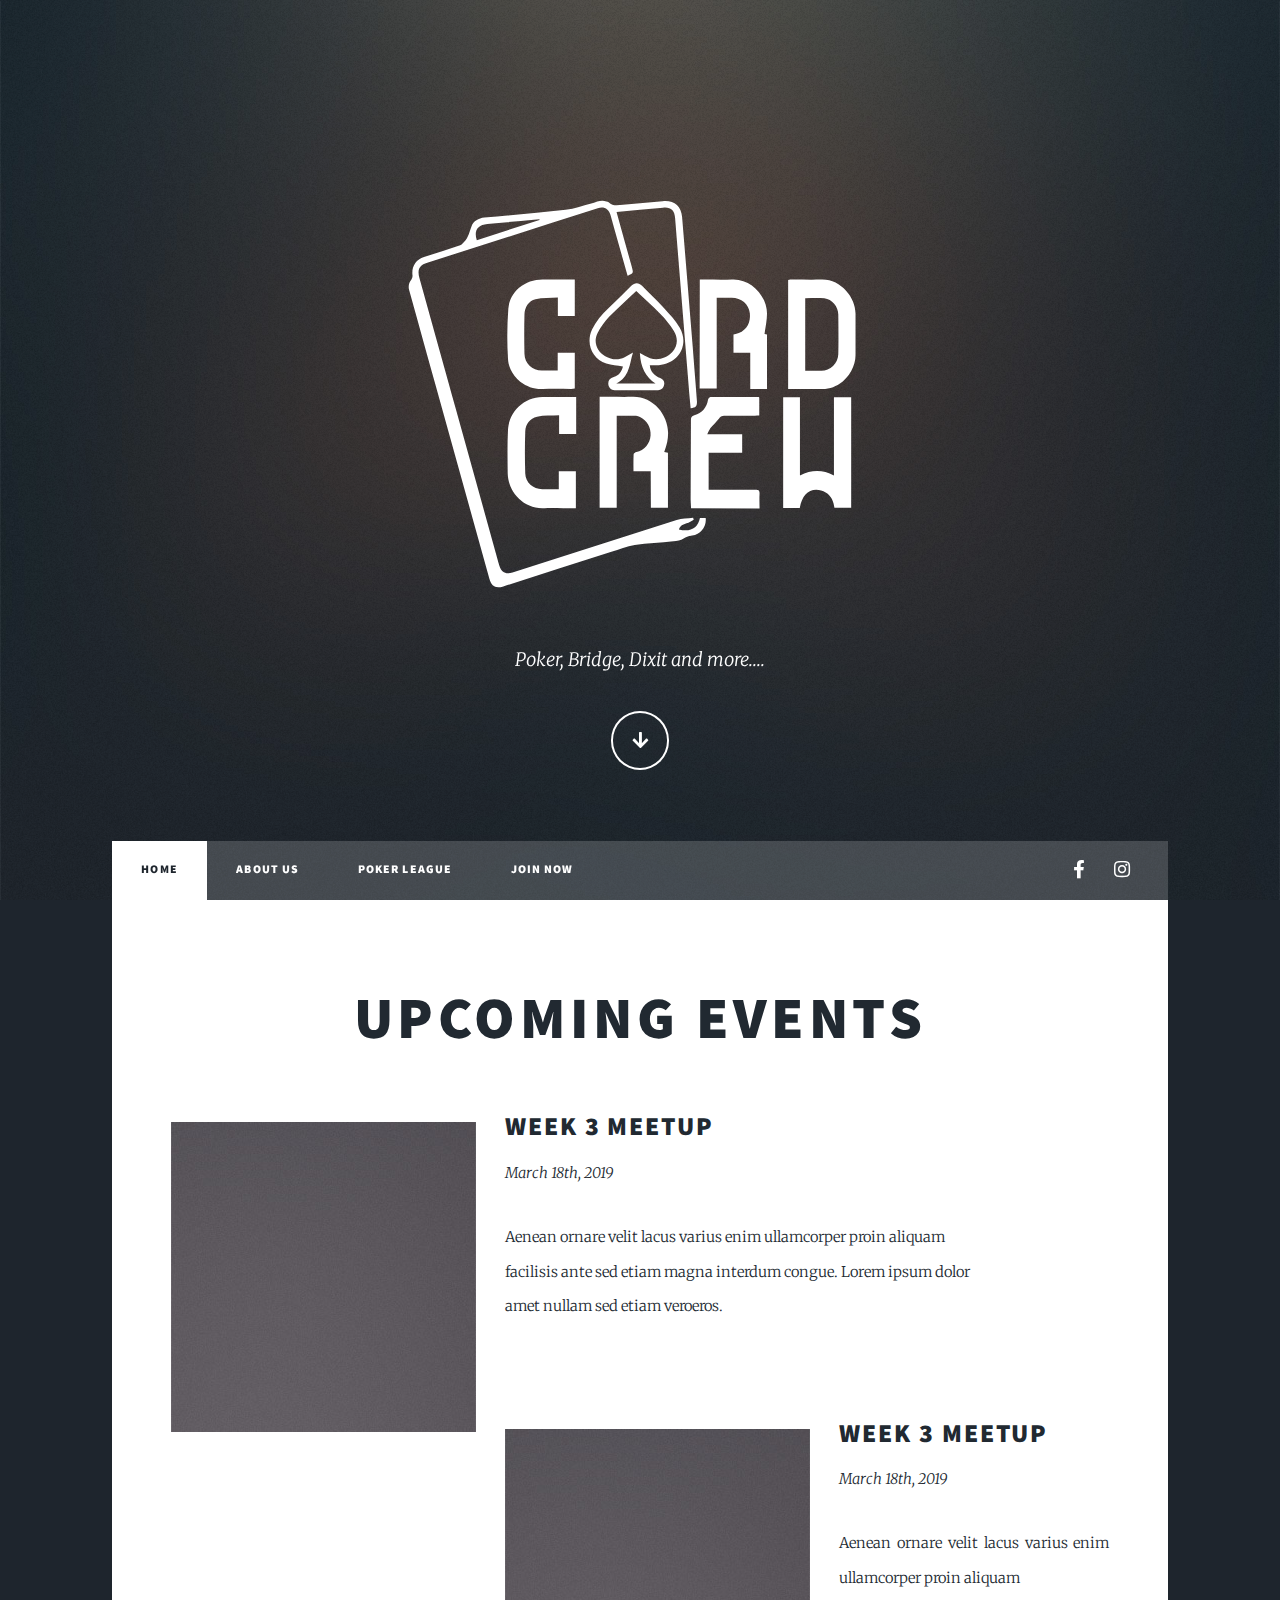
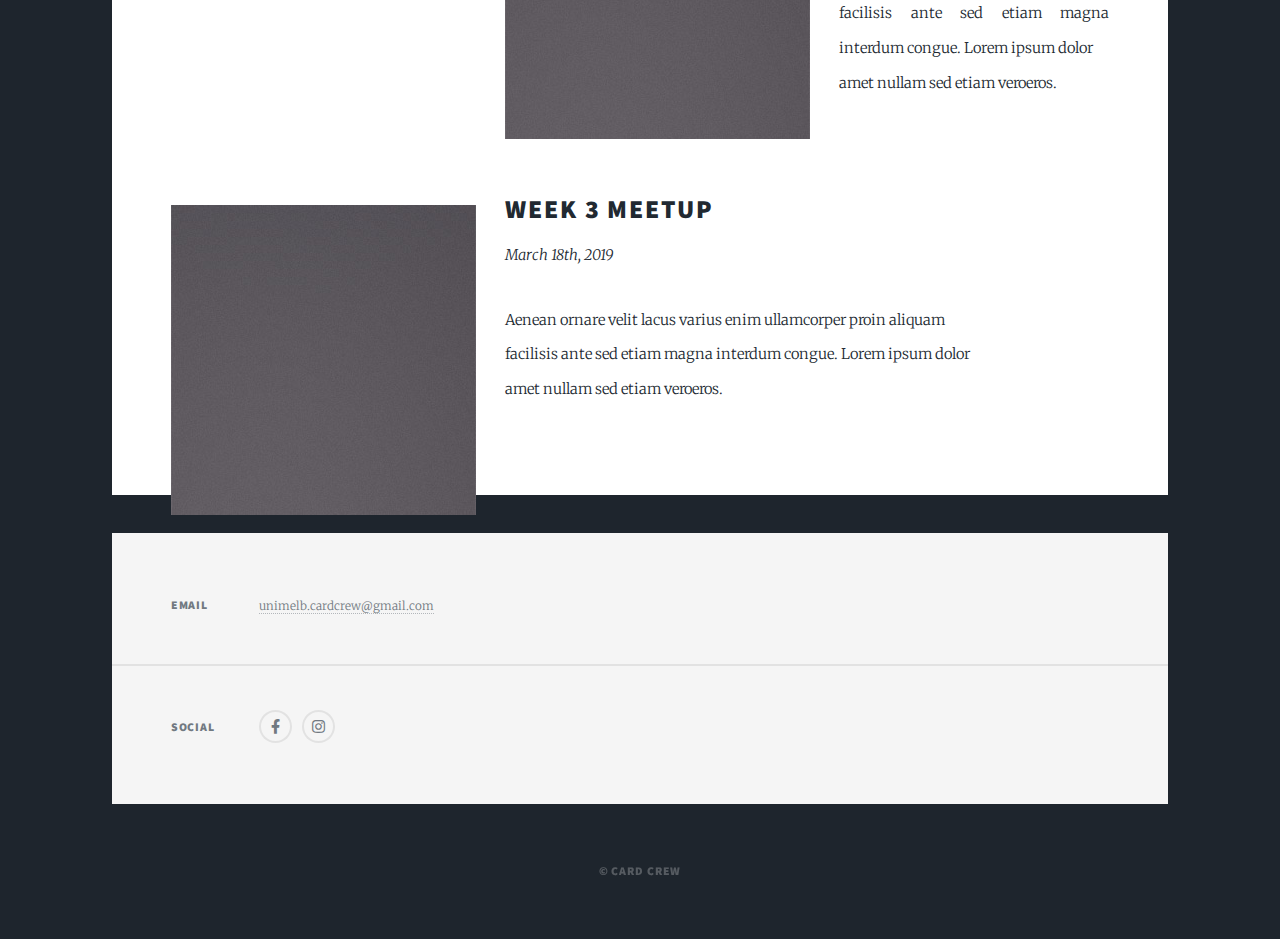
==== index.html @ 0fa11477 "Add files via upload" ====
<!DOCTYPE HTML>
<!--
	Massively by HTML5 UP
	html5up.net | @ajlkn
	Free for personal and commercial use under the CCA 3.0 license (html5up.net/license)
-->
<html>
	<head>
		<title>- Home | Card Crew</title>
		<meta charset="utf-8" />
		<meta name="viewport" content="width=device-width, initial-scale=1, user-scalable=no" />
		<link rel="stylesheet" href="assets/css/main.css" />
		<noscript><link rel="stylesheet" href="assets/css/noscript.css" /></noscript>
	</head>
	<body class="is-preload">

		<!-- Wrapper -->
			<div id="wrapper" class="fade-in">

				<!-- Intro -->
					<div id="intro">
                        <img src="images/logo2.svg" alt="" height="500" width="500" / >
						<!--<h1>Card Crew</h1>-->
						<p>Poker, Bridge, Dixit and more....</p>
						<ul class="actions">
							<li><a href="#header" class="button icon solid solo fa-arrow-down scrolly">Continue</a></li>
						</ul>
					</div>

				<!-- Header -->
					<header id="header">
						<a href="index.html" class="logo">Card Crew</a>
					</header>

				<!-- Nav -->
					<nav id="nav">
						<ul class="links">
							<li class="active"><a href="index.html">Home</a></li>
							<li><a href="generic.html">About Us</a></li>
							<li><a href="elements.html">Poker League</a></li>
							<li><a href="join.html">Join Now</a></li>                            
						</ul>
						<ul class="icons">
							<li><a href="https://www.facebook.com/cardcrew/" class="icon brands fa-facebook-f"><span class="label">Facebook</span></a></li>
							<li><a href="https://www.instagram.com/unimelb.cardcrew" class="icon brands fa-instagram"><span class="label">Instagram</span></a></li>
						</ul>
					</nav>

				<!-- Main -->
					<div id="main">
                        <section class="post">
                            <header class="major">
                                <h2>Upcoming Events</a></h2>
                            </header>
                            <p><span class="image left"><img src="images/pic08.jpg" alt="" /></span>
							<header>
								<h2>Week 3 Meetup</h2>
								<p>March 18th, 2019 </p>
							</header>
                            <p>
                            Aenean ornare velit lacus varius enim ullamcorper proin aliquam<br />
                            facilisis ante sed etiam magna interdum congue. Lorem ipsum dolor<br />
                            amet nullam sed etiam veroeros.
                            </p>
                            <br />
                            </p>
                            <p><span class="image left"><img src="images/pic08.jpg" alt="" /></span>
							<header>
								<h2>Week 3 Meetup</h2>
								<p>March 18th, 2019 </p>
							</header>
                            <p>
                            Aenean ornare velit lacus varius enim ullamcorper proin aliquam<br />
                            facilisis ante sed etiam magna interdum congue. Lorem ipsum dolor<br />
                            amet nullam sed etiam veroeros.
                            </p>
                            <br/>
                            </p>

                            <p><span class="image left"><img src="images/pic08.jpg" alt="" /></span>
							<header>
								<h2>Week 3 Meetup</h2>
								<p>March 18th, 2019 </p>
							</header>
                            <p>
                            Aenean ornare velit lacus varius enim ullamcorper proin aliquam<br />
                            facilisis ante sed etiam magna interdum congue. Lorem ipsum dolor<br />
                            amet nullam sed etiam veroeros.
                            </p>
                            </p>
                        </section>
                    </div>
				<!-- Footer -->
					<footer id="footer">
						<section class="split contact">
							<section>
								<h3>Email</h3>
								<p><a href="#">unimelb.cardcrew@gmail.com</a></p>
							</section>
							<section>
								<h3>Social</h3>
								<ul class="icons alt">
									<li><a href="https://www.facebook.com/cardcrew/" class="icon brands alt fa-facebook-f"><span class="label">Facebook</span></a></li>
									<li><a href="https://www.instagram.com/unimelb.cardcrew" class="icon brands alt fa-instagram"><span class="label">Instagram</span></a></li>
								</ul>
							</section>
						</section>
					</footer>

				<!-- Copyright -->
					<div id="copyright">
						<ul><li>&copy; Card Crew</li></ul>
					</div>

			</div>

		<!-- Scripts -->
			<script src="assets/js/jquery.min.js"></script>
			<script src="assets/js/jquery.scrollex.min.js"></script>
			<script src="assets/js/jquery.scrolly.min.js"></script>
			<script src="assets/js/browser.min.js"></script>
			<script src="assets/js/breakpoints.min.js"></script>
			<script src="assets/js/util.js"></script>
			<script src="assets/js/main.js"></script>

	</body>
</html>
---- assets/css/main.css ----
@import url(fontawesome-all.min.css);
@import url("https://fonts.googleapis.com/css?family=Merriweather:300,700,300italic,700italic|Source+Sans+Pro:900");

/*
	Massively by HTML5 UP
	html5up.net | @ajlkn
	Free for personal and commercial use under the CCA 3.0 license (html5up.net/license)
*/

html, body, div, span, applet, object,
iframe, h1, h2, h3, h4, h5, h6, p, blockquote,
pre, a, abbr, acronym, address, big, cite,
code, del, dfn, em, img, ins, kbd, q, s, samp,
small, strike, strong, sub, sup, tt, var, b,
u, i, center, dl, dt, dd, ol, ul, li, fieldset,
form, label, legend, table, caption, tbody,
tfoot, thead, tr, th, td, article, aside,
canvas, details, embed, figure, figcaption,
footer, header, hgroup, menu, nav, output, ruby,
section, summary, time, mark, audio, video {
	margin: 0;
	padding: 0;
	border: 0;
	font-size: 100%;
	font: inherit;
	vertical-align: baseline;}

article, aside, details, figcaption, figure,
footer, header, hgroup, menu, nav, section {
	display: block;}

body {
	line-height: 1;
}

ol, ul {
	list-style: none;
}

blockquote, q {
	quotes: none;
}

	blockquote:before, blockquote:after, q:before, q:after {
		content: '';
		content: none;
	}

table {
	border-collapse: collapse;
	border-spacing: 0;
}

body {
	-webkit-text-size-adjust: none;
}

mark {
	background-color: transparent;
	color: inherit;
}

input::-moz-focus-inner {
	border: 0;
	padding: 0;
}

input, select, textarea {
	-moz-appearance: none;
	-webkit-appearance: none;
	-ms-appearance: none;
	appearance: none;
}

/* Basic */

	@-ms-viewport {
		width: device-width;
	}

	body {
		-ms-overflow-style: scrollbar;
	}

	@media screen and (max-width: 480px) {

		html, body {
			min-width: 320px;
		}

	}

	html {
		box-sizing: border-box;
	}

	*, *:before, *:after {
		box-sizing: inherit;
	}

	body {
		background-color: #1e252d;
	}

		body.is-preload *, body.is-preload *:before, body.is-preload *:after {
			-moz-animation: none !important;
			-webkit-animation: none !important;
			-ms-animation: none !important;
			animation: none !important;
			-moz-transition: none !important;
			-webkit-transition: none !important;
			-ms-transition: none !important;
			transition: none !important;
		}

/* Type */

	html {
		font-size: 16pt;
	}

		@media screen and (max-width: 1680px) {

			html {
				font-size: 12pt;
			}

		}

		@media screen and (max-width: 1280px) {

			html {
				font-size: 11pt;
			}

		}

		@media screen and (max-width: 360px) {

			html {
				font-size: 10pt;
			}

		}

	body {
		color: #212931;
	}

	body, input, select, textarea {
		font-family: "Merriweather", Georgia, serif;
		font-weight: 300;
		font-size: 1rem;
		line-height: 2.375;
	}

	a {
		-moz-transition: color 0.2s ease-in-out, background-color 0.2s ease-in-out, border-color 0.2s ease-in-out, box-shadow 0.2s ease-in-out;
		-webkit-transition: color 0.2s ease-in-out, background-color 0.2s ease-in-out, border-color 0.2s ease-in-out, box-shadow 0.2s ease-in-out;
		-ms-transition: color 0.2s ease-in-out, background-color 0.2s ease-in-out, border-color 0.2s ease-in-out, box-shadow 0.2s ease-in-out;
		transition: color 0.2s ease-in-out, background-color 0.2s ease-in-out, border-color 0.2s ease-in-out, box-shadow 0.2s ease-in-out;
		border-bottom: dotted 1px;
		text-decoration: none;
	}

		a:hover {
			border-bottom-color: transparent;
		}

	strong, b {
		font-weight: 600;
	}

	em, i {
		font-style: italic;
	}

	p {
		text-align: justify;
		margin: 0 0 2rem 0;
	}

	h1, h2, h3, h4, h5, h6 {
		font-family: "Source Sans Pro", Helvetica, sans-serif;
		font-weight: 900;
		line-height: 1.5;
		letter-spacing: 0.075em;
		text-transform: uppercase;
		margin: 0 0 1rem 0;
	}

		h1 a, h2 a, h3 a, h4 a, h5 a, h6 a {
			border-bottom: 0;
			color: inherit;
			text-decoration: none;
		}

	h1 {
		font-size: 4rem;
		line-height: 1.1;
		margin: 0 0 2rem 0;
	}

	h2 {
		font-size: 1.75rem;
		line-height: 1.3;
		margin: 0 0 1.5rem 0;
	}

	h3 {
		font-size: 1.25rem;
		margin: 0 0 1.5rem 0;
	}

	h4 {
		font-size: 1rem;
	}

	h5 {
		font-size: 0.9rem;
	}

	h6 {
		font-size: 0.8rem;
	}

	sub {
		font-size: 0.8rem;
		position: relative;
		top: 0.5rem;
	}

	sup {
		font-size: 0.8rem;
		position: relative;
		top: -0.5rem;
	}

	blockquote {
		border-left: solid 4px;
		font-style: italic;
		margin: 0 0 2rem 0;
		padding: 0.5rem 0 0.5rem 2rem;
	}

	code {
		border: solid 2px;
		font-family: "Courier New", monospace;
		font-size: 0.9rem;
		margin: 0 0.25rem;
		padding: 0.25rem 0.65rem;
	}

	pre {
		-webkit-overflow-scrolling: touch;
		font-family: "Courier New", monospace;
		font-size: 0.9rem;
		margin: 0 0 2rem 0;
	}

		pre code {
			display: block;
			line-height: 1.75;
			padding: 1rem 1.5rem;
			overflow-x: auto;
		}

	hr {
		border: 0;
		border-bottom: solid 2px;
		margin: 3rem 0;
	}

		hr.major {
			margin: 5rem 0;
		}

	.align-left {
		text-align: left;
	}

	.align-center {
		text-align: center;
	}

	.align-right {
		text-align: right;
	}

	input, select, textarea {
		color: #212931;
	}

	a {
		color: #212931;
		border-bottom-color: rgba(33, 41, 49, 0.5);
	}

		a:hover {
			border-bottom-color: transparent;
			color: #18bfef !important;
		}

	strong, b {
		color: #212931;
	}

	h1, h2, h3, h4, h5, h6 {
		color: #212931;
	}

	blockquote {
		border-left-color: #eeeeee;
	}

	code {
		background: rgba(220, 220, 220, 0.25);
		border-color: #eeeeee;
	}

	hr {
		border-bottom-color: #eeeeee;
	}

/* Row */

	.row {
		display: flex;
		flex-wrap: wrap;
		box-sizing: border-box;
		align-items: stretch;
	}

		.row > * {
			box-sizing: border-box;
		}

		.row.gtr-uniform > * > :last-child {
			margin-bottom: 0;
		}

		.row.aln-left {
			justify-content: flex-start;
		}

		.row.aln-center {
			justify-content: center;
		}

		.row.aln-right {
			justify-content: flex-end;
		}

		.row.aln-top {
			align-items: flex-start;
		}

		.row.aln-middle {
			align-items: center;
		}

		.row.aln-bottom {
			align-items: flex-end;
		}

		.row > .imp {
			order: -1;
		}

		.row > .col-1 {
			width: 8.33333%;
		}

		.row > .off-1 {
			margin-left: 8.33333%;
		}

		.row > .col-2 {
			width: 16.66667%;
		}

		.row > .off-2 {
			margin-left: 16.66667%;
		}

		.row > .col-3 {
			width: 25%;
		}

		.row > .off-3 {
			margin-left: 25%;
		}

		.row > .col-4 {
			width: 33.33333%;
		}

		.row > .off-4 {
			margin-left: 33.33333%;
		}

		.row > .col-5 {
			width: 41.66667%;
		}

		.row > .off-5 {
			margin-left: 41.66667%;
		}

		.row > .col-6 {
			width: 50%;
		}

		.row > .off-6 {
			margin-left: 50%;
		}

		.row > .col-7 {
			width: 58.33333%;
		}

		.row > .off-7 {
			margin-left: 58.33333%;
		}

		.row > .col-8 {
			width: 66.66667%;
		}

		.row > .off-8 {
			margin-left: 66.66667%;
		}

		.row > .col-9 {
			width: 75%;
		}

		.row > .off-9 {
			margin-left: 75%;
		}

		.row > .col-10 {
			width: 83.33333%;
		}

		.row > .off-10 {
			margin-left: 83.33333%;
		}

		.row > .col-11 {
			width: 91.66667%;
		}

		.row > .off-11 {
			margin-left: 91.66667%;
		}

		.row > .col-12 {
			width: 100%;
		}

		.row > .off-12 {
			margin-left: 100%;
		}

		.row.gtr-0 {
			margin-top: 0;
			margin-left: 0rem;
		}

			.row.gtr-0 > * {
				padding: 0 0 0 0rem;
			}

			.row.gtr-0.gtr-uniform {
				margin-top: 0rem;
			}

				.row.gtr-0.gtr-uniform > * {
					padding-top: 0rem;
				}

		.row.gtr-25 {
			margin-top: 0;
			margin-left: -0.375rem;
		}

			.row.gtr-25 > * {
				padding: 0 0 0 0.375rem;
			}

			.row.gtr-25.gtr-uniform {
				margin-top: -0.375rem;
			}

				.row.gtr-25.gtr-uniform > * {
					padding-top: 0.375rem;
				}

		.row.gtr-50 {
			margin-top: 0;
			margin-left: -0.75rem;
		}

			.row.gtr-50 > * {
				padding: 0 0 0 0.75rem;
			}

			.row.gtr-50.gtr-uniform {
				margin-top: -0.75rem;
			}

				.row.gtr-50.gtr-uniform > * {
					padding-top: 0.75rem;
				}

		.row {
			margin-top: 0;
			margin-left: -1.5rem;
		}

			.row > * {
				padding: 0 0 0 1.5rem;
			}

			.row.gtr-uniform {
				margin-top: -1.5rem;
			}

				.row.gtr-uniform > * {
					padding-top: 1.5rem;
				}

		.row.gtr-150 {
			margin-top: 0;
			margin-left: -2.25rem;
		}

			.row.gtr-150 > * {
				padding: 0 0 0 2.25rem;
			}

			.row.gtr-150.gtr-uniform {
				margin-top: -2.25rem;
			}

				.row.gtr-150.gtr-uniform > * {
					padding-top: 2.25rem;
				}

		.row.gtr-200 {
			margin-top: 0;
			margin-left: -3rem;
		}

			.row.gtr-200 > * {
				padding: 0 0 0 3rem;
			}

			.row.gtr-200.gtr-uniform {
				margin-top: -3rem;
			}

				.row.gtr-200.gtr-uniform > * {
					padding-top: 3rem;
				}

		@media screen and (max-width: 1680px) {

			.row {
				display: flex;
				flex-wrap: wrap;
				box-sizing: border-box;
				align-items: stretch;
			}

				.row > * {
					box-sizing: border-box;
				}

				.row.gtr-uniform > * > :last-child {
					margin-bottom: 0;
				}

				.row.aln-left {
					justify-content: flex-start;
				}

				.row.aln-center {
					justify-content: center;
				}

				.row.aln-right {
					justify-content: flex-end;
				}

				.row.aln-top {
					align-items: flex-start;
				}

				.row.aln-middle {
					align-items: center;
				}

				.row.aln-bottom {
					align-items: flex-end;
				}

				.row > .imp-xlarge {
					order: -1;
				}

				.row > .col-1-xlarge {
					width: 8.33333%;
				}

				.row > .off-1-xlarge {
					margin-left: 8.33333%;
				}

				.row > .col-2-xlarge {
					width: 16.66667%;
				}

				.row > .off-2-xlarge {
					margin-left: 16.66667%;
				}

				.row > .col-3-xlarge {
					width: 25%;
				}

				.row > .off-3-xlarge {
					margin-left: 25%;
				}

				.row > .col-4-xlarge {
					width: 33.33333%;
				}

				.row > .off-4-xlarge {
					margin-left: 33.33333%;
				}

				.row > .col-5-xlarge {
					width: 41.66667%;
				}

				.row > .off-5-xlarge {
					margin-left: 41.66667%;
				}

				.row > .col-6-xlarge {
					width: 50%;
				}

				.row > .off-6-xlarge {
					margin-left: 50%;
				}

				.row > .col-7-xlarge {
					width: 58.33333%;
				}

				.row > .off-7-xlarge {
					margin-left: 58.33333%;
				}

				.row > .col-8-xlarge {
					width: 66.66667%;
				}

				.row > .off-8-xlarge {
					margin-left: 66.66667%;
				}

				.row > .col-9-xlarge {
					width: 75%;
				}

				.row > .off-9-xlarge {
					margin-left: 75%;
				}

				.row > .col-10-xlarge {
					width: 83.33333%;
				}

				.row > .off-10-xlarge {
					margin-left: 83.33333%;
				}

				.row > .col-11-xlarge {
					width: 91.66667%;
				}

				.row > .off-11-xlarge {
					margin-left: 91.66667%;
				}

				.row > .col-12-xlarge {
					width: 100%;
				}

				.row > .off-12-xlarge {
					margin-left: 100%;
				}

				.row.gtr-0 {
					margin-top: 0;
					margin-left: 0rem;
				}

					.row.gtr-0 > * {
						padding: 0 0 0 0rem;
					}

					.row.gtr-0.gtr-uniform {
						margin-top: 0rem;
					}

						.row.gtr-0.gtr-uniform > * {
							padding-top: 0rem;
						}

				.row.gtr-25 {
					margin-top: 0;
					margin-left: -0.375rem;
				}

					.row.gtr-25 > * {
						padding: 0 0 0 0.375rem;
					}

					.row.gtr-25.gtr-uniform {
						margin-top: -0.375rem;
					}

						.row.gtr-25.gtr-uniform > * {
							padding-top: 0.375rem;
						}

				.row.gtr-50 {
					margin-top: 0;
					margin-left: -0.75rem;
				}

					.row.gtr-50 > * {
						padding: 0 0 0 0.75rem;
					}

					.row.gtr-50.gtr-uniform {
						margin-top: -0.75rem;
					}

						.row.gtr-50.gtr-uniform > * {
							padding-top: 0.75rem;
						}

				.row {
					margin-top: 0;
					margin-left: -1.5rem;
				}

					.row > * {
						padding: 0 0 0 1.5rem;
					}

					.row.gtr-uniform {
						margin-top: -1.5rem;
					}

						.row.gtr-uniform > * {
							padding-top: 1.5rem;
						}

				.row.gtr-150 {
					margin-top: 0;
					margin-left: -2.25rem;
				}

					.row.gtr-150 > * {
						padding: 0 0 0 2.25rem;
					}

					.row.gtr-150.gtr-uniform {
						margin-top: -2.25rem;
					}

						.row.gtr-150.gtr-uniform > * {
							padding-top: 2.25rem;
						}

				.row.gtr-200 {
					margin-top: 0;
					margin-left: -3rem;
				}

					.row.gtr-200 > * {
						padding: 0 0 0 3rem;
					}

					.row.gtr-200.gtr-uniform {
						margin-top: -3rem;
					}

						.row.gtr-200.gtr-uniform > * {
							padding-top: 3rem;
						}

		}

		@media screen and (max-width: 1280px) {

			.row {
				display: flex;
				flex-wrap: wrap;
				box-sizing: border-box;
				align-items: stretch;
			}

				.row > * {
					box-sizing: border-box;
				}

				.row.gtr-uniform > * > :last-child {
					margin-bottom: 0;
				}

				.row.aln-left {
					justify-content: flex-start;
				}

				.row.aln-center {
					justify-content: center;
				}

				.row.aln-right {
					justify-content: flex-end;
				}

				.row.aln-top {
					align-items: flex-start;
				}

				.row.aln-middle {
					align-items: center;
				}

				.row.aln-bottom {
					align-items: flex-end;
				}

				.row > .imp-large {
					order: -1;
				}

				.row > .col-1-large {
					width: 8.33333%;
				}

				.row > .off-1-large {
					margin-left: 8.33333%;
				}

				.row > .col-2-large {
					width: 16.66667%;
				}

				.row > .off-2-large {
					margin-left: 16.66667%;
				}

				.row > .col-3-large {
					width: 25%;
				}

				.row > .off-3-large {
					margin-left: 25%;
				}

				.row > .col-4-large {
					width: 33.33333%;
				}

				.row > .off-4-large {
					margin-left: 33.33333%;
				}

				.row > .col-5-large {
					width: 41.66667%;
				}

				.row > .off-5-large {
					margin-left: 41.66667%;
				}

				.row > .col-6-large {
					width: 50%;
				}

				.row > .off-6-large {
					margin-left: 50%;
				}

				.row > .col-7-large {
					width: 58.33333%;
				}

				.row > .off-7-large {
					margin-left: 58.33333%;
				}

				.row > .col-8-large {
					width: 66.66667%;
				}

				.row > .off-8-large {
					margin-left: 66.66667%;
				}

				.row > .col-9-large {
					width: 75%;
				}

				.row > .off-9-large {
					margin-left: 75%;
				}

				.row > .col-10-large {
					width: 83.33333%;
				}

				.row > .off-10-large {
					margin-left: 83.33333%;
				}

				.row > .col-11-large {
					width: 91.66667%;
				}

				.row > .off-11-large {
					margin-left: 91.66667%;
				}

				.row > .col-12-large {
					width: 100%;
				}

				.row > .off-12-large {
					margin-left: 100%;
				}

				.row.gtr-0 {
					margin-top: 0;
					margin-left: 0rem;
				}

					.row.gtr-0 > * {
						padding: 0 0 0 0rem;
					}

					.row.gtr-0.gtr-uniform {
						margin-top: 0rem;
					}

						.row.gtr-0.gtr-uniform > * {
							padding-top: 0rem;
						}

				.row.gtr-25 {
					margin-top: 0;
					margin-left: -0.375rem;
				}

					.row.gtr-25 > * {
						padding: 0 0 0 0.375rem;
					}

					.row.gtr-25.gtr-uniform {
						margin-top: -0.375rem;
					}

						.row.gtr-25.gtr-uniform > * {
							padding-top: 0.375rem;
						}

				.row.gtr-50 {
					margin-top: 0;
					margin-left: -0.75rem;
				}

					.row.gtr-50 > * {
						padding: 0 0 0 0.75rem;
					}

					.row.gtr-50.gtr-uniform {
						margin-top: -0.75rem;
					}

						.row.gtr-50.gtr-uniform > * {
							padding-top: 0.75rem;
						}

				.row {
					margin-top: 0;
					margin-left: -1.5rem;
				}

					.row > * {
						padding: 0 0 0 1.5rem;
					}

					.row.gtr-uniform {
						margin-top: -1.5rem;
					}

						.row.gtr-uniform > * {
							padding-top: 1.5rem;
						}

				.row.gtr-150 {
					margin-top: 0;
					margin-left: -2.25rem;
				}

					.row.gtr-150 > * {
						padding: 0 0 0 2.25rem;
					}

					.row.gtr-150.gtr-uniform {
						margin-top: -2.25rem;
					}

						.row.gtr-150.gtr-uniform > * {
							padding-top: 2.25rem;
						}

				.row.gtr-200 {
					margin-top: 0;
					margin-left: -3rem;
				}

					.row.gtr-200 > * {
						padding: 0 0 0 3rem;
					}

					.row.gtr-200.gtr-uniform {
						margin-top: -3rem;
					}

						.row.gtr-200.gtr-uniform > * {
							padding-top: 3rem;
						}

		}

		@media screen and (max-width: 980px) {

			.row {
				display: flex;
				flex-wrap: wrap;
				box-sizing: border-box;
				align-items: stretch;
			}

				.row > * {
					box-sizing: border-box;
				}

				.row.gtr-uniform > * > :last-child {
					margin-bottom: 0;
				}

				.row.aln-left {
					justify-content: flex-start;
				}

				.row.aln-center {
					justify-content: center;
				}

				.row.aln-right {
					justify-content: flex-end;
				}

				.row.aln-top {
					align-items: flex-start;
				}

				.row.aln-middle {
					align-items: center;
				}

				.row.aln-bottom {
					align-items: flex-end;
				}

				.row > .imp-medium {
					order: -1;
				}

				.row > .col-1-medium {
					width: 8.33333%;
				}

				.row > .off-1-medium {
					margin-left: 8.33333%;
				}

				.row > .col-2-medium {
					width: 16.66667%;
				}

				.row > .off-2-medium {
					margin-left: 16.66667%;
				}

				.row > .col-3-medium {
					width: 25%;
				}

				.row > .off-3-medium {
					margin-left: 25%;
				}

				.row > .col-4-medium {
					width: 33.33333%;
				}

				.row > .off-4-medium {
					margin-left: 33.33333%;
				}

				.row > .col-5-medium {
					width: 41.66667%;
				}

				.row > .off-5-medium {
					margin-left: 41.66667%;
				}

				.row > .col-6-medium {
					width: 50%;
				}

				.row > .off-6-medium {
					margin-left: 50%;
				}

				.row > .col-7-medium {
					width: 58.33333%;
				}

				.row > .off-7-medium {
					margin-left: 58.33333%;
				}

				.row > .col-8-medium {
					width: 66.66667%;
				}

				.row > .off-8-medium {
					margin-left: 66.66667%;
				}

				.row > .col-9-medium {
					width: 75%;
				}

				.row > .off-9-medium {
					margin-left: 75%;
				}

				.row > .col-10-medium {
					width: 83.33333%;
				}

				.row > .off-10-medium {
					margin-left: 83.33333%;
				}

				.row > .col-11-medium {
					width: 91.66667%;
				}

				.row > .off-11-medium {
					margin-left: 91.66667%;
				}

				.row > .col-12-medium {
					width: 100%;
				}

				.row > .off-12-medium {
					margin-left: 100%;
				}

				.row.gtr-0 {
					margin-top: 0;
					margin-left: 0rem;
				}

					.row.gtr-0 > * {
						padding: 0 0 0 0rem;
					}

					.row.gtr-0.gtr-uniform {
						margin-top: 0rem;
					}

						.row.gtr-0.gtr-uniform > * {
							padding-top: 0rem;
						}

				.row.gtr-25 {
					margin-top: 0;
					margin-left: -0.375rem;
				}

					.row.gtr-25 > * {
						padding: 0 0 0 0.375rem;
					}

					.row.gtr-25.gtr-uniform {
						margin-top: -0.375rem;
					}

						.row.gtr-25.gtr-uniform > * {
							padding-top: 0.375rem;
						}

				.row.gtr-50 {
					margin-top: 0;
					margin-left: -0.75rem;
				}

					.row.gtr-50 > * {
						padding: 0 0 0 0.75rem;
					}

					.row.gtr-50.gtr-uniform {
						margin-top: -0.75rem;
					}

						.row.gtr-50.gtr-uniform > * {
							padding-top: 0.75rem;
						}

				.row {
					margin-top: 0;
					margin-left: -1.5rem;
				}

					.row > * {
						padding: 0 0 0 1.5rem;
					}

					.row.gtr-uniform {
						margin-top: -1.5rem;
					}

						.row.gtr-uniform > * {
							padding-top: 1.5rem;
						}

				.row.gtr-150 {
					margin-top: 0;
					margin-left: -2.25rem;
				}

					.row.gtr-150 > * {
						padding: 0 0 0 2.25rem;
					}

					.row.gtr-150.gtr-uniform {
						margin-top: -2.25rem;
					}

						.row.gtr-150.gtr-uniform > * {
							padding-top: 2.25rem;
						}

				.row.gtr-200 {
					margin-top: 0;
					margin-left: -3rem;
				}

					.row.gtr-200 > * {
						padding: 0 0 0 3rem;
					}

					.row.gtr-200.gtr-uniform {
						margin-top: -3rem;
					}

						.row.gtr-200.gtr-uniform > * {
							padding-top: 3rem;
						}

		}

		@media screen and (max-width: 736px) {

			.row {
				display: flex;
				flex-wrap: wrap;
				box-sizing: border-box;
				align-items: stretch;
			}

				.row > * {
					box-sizing: border-box;
				}

				.row.gtr-uniform > * > :last-child {
					margin-bottom: 0;
				}

				.row.aln-left {
					justify-content: flex-start;
				}

				.row.aln-center {
					justify-content: center;
				}

				.row.aln-right {
					justify-content: flex-end;
				}

				.row.aln-top {
					align-items: flex-start;
				}

				.row.aln-middle {
					align-items: center;
				}

				.row.aln-bottom {
					align-items: flex-end;
				}

				.row > .imp-small {
					order: -1;
				}

				.row > .col-1-small {
					width: 8.33333%;
				}

				.row > .off-1-small {
					margin-left: 8.33333%;
				}

				.row > .col-2-small {
					width: 16.66667%;
				}

				.row > .off-2-small {
					margin-left: 16.66667%;
				}

				.row > .col-3-small {
					width: 25%;
				}

				.row > .off-3-small {
					margin-left: 25%;
				}

				.row > .col-4-small {
					width: 33.33333%;
				}

				.row > .off-4-small {
					margin-left: 33.33333%;
				}

				.row > .col-5-small {
					width: 41.66667%;
				}

				.row > .off-5-small {
					margin-left: 41.66667%;
				}

				.row > .col-6-small {
					width: 50%;
				}

				.row > .off-6-small {
					margin-left: 50%;
				}

				.row > .col-7-small {
					width: 58.33333%;
				}

				.row > .off-7-small {
					margin-left: 58.33333%;
				}

				.row > .col-8-small {
					width: 66.66667%;
				}

				.row > .off-8-small {
					margin-left: 66.66667%;
				}

				.row > .col-9-small {
					width: 75%;
				}

				.row > .off-9-small {
					margin-left: 75%;
				}

				.row > .col-10-small {
					width: 83.33333%;
				}

				.row > .off-10-small {
					margin-left: 83.33333%;
				}

				.row > .col-11-small {
					width: 91.66667%;
				}

				.row > .off-11-small {
					margin-left: 91.66667%;
				}

				.row > .col-12-small {
					width: 100%;
				}

				.row > .off-12-small {
					margin-left: 100%;
				}

				.row.gtr-0 {
					margin-top: 0;
					margin-left: 0rem;
				}

					.row.gtr-0 > * {
						padding: 0 0 0 0rem;
					}

					.row.gtr-0.gtr-uniform {
						margin-top: 0rem;
					}

						.row.gtr-0.gtr-uniform > * {
							padding-top: 0rem;
						}

				.row.gtr-25 {
					margin-top: 0;
					margin-left: -0.375rem;
				}

					.row.gtr-25 > * {
						padding: 0 0 0 0.375rem;
					}

					.row.gtr-25.gtr-uniform {
						margin-top: -0.375rem;
					}

						.row.gtr-25.gtr-uniform > * {
							padding-top: 0.375rem;
						}

				.row.gtr-50 {
					margin-top: 0;
					margin-left: -0.75rem;
				}

					.row.gtr-50 > * {
						padding: 0 0 0 0.75rem;
					}

					.row.gtr-50.gtr-uniform {
						margin-top: -0.75rem;
					}

						.row.gtr-50.gtr-uniform > * {
							padding-top: 0.75rem;
						}

				.row {
					margin-top: 0;
					margin-left: -1.5rem;
				}

					.row > * {
						padding: 0 0 0 1.5rem;
					}

					.row.gtr-uniform {
						margin-top: -1.5rem;
					}

						.row.gtr-uniform > * {
							padding-top: 1.5rem;
						}

				.row.gtr-150 {
					margin-top: 0;
					margin-left: -2.25rem;
				}

					.row.gtr-150 > * {
						padding: 0 0 0 2.25rem;
					}

					.row.gtr-150.gtr-uniform {
						margin-top: -2.25rem;
					}

						.row.gtr-150.gtr-uniform > * {
							padding-top: 2.25rem;
						}

				.row.gtr-200 {
					margin-top: 0;
					margin-left: -3rem;
				}

					.row.gtr-200 > * {
						padding: 0 0 0 3rem;
					}

					.row.gtr-200.gtr-uniform {
						margin-top: -3rem;
					}

						.row.gtr-200.gtr-uniform > * {
							padding-top: 3rem;
						}

		}

		@media screen and (max-width: 480px) {

			.row {
				display: flex;
				flex-wrap: wrap;
				box-sizing: border-box;
				align-items: stretch;
			}

				.row > * {
					box-sizing: border-box;
				}

				.row.gtr-uniform > * > :last-child {
					margin-bottom: 0;
				}

				.row.aln-left {
					justify-content: flex-start;
				}

				.row.aln-center {
					justify-content: center;
				}

				.row.aln-right {
					justify-content: flex-end;
				}

				.row.aln-top {
					align-items: flex-start;
				}

				.row.aln-middle {
					align-items: center;
				}

				.row.aln-bottom {
					align-items: flex-end;
				}

				.row > .imp-xsmall {
					order: -1;
				}

				.row > .col-1-xsmall {
					width: 8.33333%;
				}

				.row > .off-1-xsmall {
					margin-left: 8.33333%;
				}

				.row > .col-2-xsmall {
					width: 16.66667%;
				}

				.row > .off-2-xsmall {
					margin-left: 16.66667%;
				}

				.row > .col-3-xsmall {
					width: 25%;
				}

				.row > .off-3-xsmall {
					margin-left: 25%;
				}

				.row > .col-4-xsmall {
					width: 33.33333%;
				}

				.row > .off-4-xsmall {
					margin-left: 33.33333%;
				}

				.row > .col-5-xsmall {
					width: 41.66667%;
				}

				.row > .off-5-xsmall {
					margin-left: 41.66667%;
				}

				.row > .col-6-xsmall {
					width: 50%;
				}

				.row > .off-6-xsmall {
					margin-left: 50%;
				}

				.row > .col-7-xsmall {
					width: 58.33333%;
				}

				.row > .off-7-xsmall {
					margin-left: 58.33333%;
				}

				.row > .col-8-xsmall {
					width: 66.66667%;
				}

				.row > .off-8-xsmall {
					margin-left: 66.66667%;
				}

				.row > .col-9-xsmall {
					width: 75%;
				}

				.row > .off-9-xsmall {
					margin-left: 75%;
				}

				.row > .col-10-xsmall {
					width: 83.33333%;
				}

				.row > .off-10-xsmall {
					margin-left: 83.33333%;
				}

				.row > .col-11-xsmall {
					width: 91.66667%;
				}

				.row > .off-11-xsmall {
					margin-left: 91.66667%;
				}

				.row > .col-12-xsmall {
					width: 100%;
				}

				.row > .off-12-xsmall {
					margin-left: 100%;
				}

				.row.gtr-0 {
					margin-top: 0;
					margin-left: 0rem;
				}

					.row.gtr-0 > * {
						padding: 0 0 0 0rem;
					}

					.row.gtr-0.gtr-uniform {
						margin-top: 0rem;
					}

						.row.gtr-0.gtr-uniform > * {
							padding-top: 0rem;
						}

				.row.gtr-25 {
					margin-top: 0;
					margin-left: -0.375rem;
				}

					.row.gtr-25 > * {
						padding: 0 0 0 0.375rem;
					}

					.row.gtr-25.gtr-uniform {
						margin-top: -0.375rem;
					}

						.row.gtr-25.gtr-uniform > * {
							padding-top: 0.375rem;
						}

				.row.gtr-50 {
					margin-top: 0;
					margin-left: -0.75rem;
				}

					.row.gtr-50 > * {
						padding: 0 0 0 0.75rem;
					}

					.row.gtr-50.gtr-uniform {
						margin-top: -0.75rem;
					}

						.row.gtr-50.gtr-uniform > * {
							padding-top: 0.75rem;
						}

				.row {
					margin-top: 0;
					margin-left: -1.5rem;
				}

					.row > * {
						padding: 0 0 0 1.5rem;
					}

					.row.gtr-uniform {
						margin-top: -1.5rem;
					}

						.row.gtr-uniform > * {
							padding-top: 1.5rem;
						}

				.row.gtr-150 {
					margin-top: 0;
					margin-left: -2.25rem;
				}

					.row.gtr-150 > * {
						padding: 0 0 0 2.25rem;
					}

					.row.gtr-150.gtr-uniform {
						margin-top: -2.25rem;
					}

						.row.gtr-150.gtr-uniform > * {
							padding-top: 2.25rem;
						}

				.row.gtr-200 {
					margin-top: 0;
					margin-left: -3rem;
				}

					.row.gtr-200 > * {
						padding: 0 0 0 3rem;
					}

					.row.gtr-200.gtr-uniform {
						margin-top: -3rem;
					}

						.row.gtr-200.gtr-uniform > * {
							padding-top: 3rem;
						}

		}

		@media screen and (max-width: 360px) {

			.row {
				display: flex;
				flex-wrap: wrap;
				box-sizing: border-box;
				align-items: stretch;
			}

				.row > * {
					box-sizing: border-box;
				}

				.row.gtr-uniform > * > :last-child {
					margin-bottom: 0;
				}

				.row.aln-left {
					justify-content: flex-start;
				}

				.row.aln-center {
					justify-content: center;
				}

				.row.aln-right {
					justify-content: flex-end;
				}

				.row.aln-top {
					align-items: flex-start;
				}

				.row.aln-middle {
					align-items: center;
				}

				.row.aln-bottom {
					align-items: flex-end;
				}

				.row > .imp-xxsmall {
					order: -1;
				}

				.row > .col-1-xxsmall {
					width: 8.33333%;
				}

				.row > .off-1-xxsmall {
					margin-left: 8.33333%;
				}

				.row > .col-2-xxsmall {
					width: 16.66667%;
				}

				.row > .off-2-xxsmall {
					margin-left: 16.66667%;
				}

				.row > .col-3-xxsmall {
					width: 25%;
				}

				.row > .off-3-xxsmall {
					margin-left: 25%;
				}

				.row > .col-4-xxsmall {
					width: 33.33333%;
				}

				.row > .off-4-xxsmall {
					margin-left: 33.33333%;
				}

				.row > .col-5-xxsmall {
					width: 41.66667%;
				}

				.row > .off-5-xxsmall {
					margin-left: 41.66667%;
				}

				.row > .col-6-xxsmall {
					width: 50%;
				}

				.row > .off-6-xxsmall {
					margin-left: 50%;
				}

				.row > .col-7-xxsmall {
					width: 58.33333%;
				}

				.row > .off-7-xxsmall {
					margin-left: 58.33333%;
				}

				.row > .col-8-xxsmall {
					width: 66.66667%;
				}

				.row > .off-8-xxsmall {
					margin-left: 66.66667%;
				}

				.row > .col-9-xxsmall {
					width: 75%;
				}

				.row > .off-9-xxsmall {
					margin-left: 75%;
				}

				.row > .col-10-xxsmall {
					width: 83.33333%;
				}

				.row > .off-10-xxsmall {
					margin-left: 83.33333%;
				}

				.row > .col-11-xxsmall {
					width: 91.66667%;
				}

				.row > .off-11-xxsmall {
					margin-left: 91.66667%;
				}

				.row > .col-12-xxsmall {
					width: 100%;
				}

				.row > .off-12-xxsmall {
					margin-left: 100%;
				}

				.row.gtr-0 {
					margin-top: 0;
					margin-left: 0rem;
				}

					.row.gtr-0 > * {
						padding: 0 0 0 0rem;
					}

					.row.gtr-0.gtr-uniform {
						margin-top: 0rem;
					}

						.row.gtr-0.gtr-uniform > * {
							padding-top: 0rem;
						}

				.row.gtr-25 {
					margin-top: 0;
					margin-left: -0.375rem;
				}

					.row.gtr-25 > * {
						padding: 0 0 0 0.375rem;
					}

					.row.gtr-25.gtr-uniform {
						margin-top: -0.375rem;
					}

						.row.gtr-25.gtr-uniform > * {
							padding-top: 0.375rem;
						}

				.row.gtr-50 {
					margin-top: 0;
					margin-left: -0.75rem;
				}

					.row.gtr-50 > * {
						padding: 0 0 0 0.75rem;
					}

					.row.gtr-50.gtr-uniform {
						margin-top: -0.75rem;
					}

						.row.gtr-50.gtr-uniform > * {
							padding-top: 0.75rem;
						}

				.row {
					margin-top: 0;
					margin-left: -1.5rem;
				}

					.row > * {
						padding: 0 0 0 1.5rem;
					}

					.row.gtr-uniform {
						margin-top: -1.5rem;
					}

						.row.gtr-uniform > * {
							padding-top: 1.5rem;
						}

				.row.gtr-150 {
					margin-top: 0;
					margin-left: -2.25rem;
				}

					.row.gtr-150 > * {
						padding: 0 0 0 2.25rem;
					}

					.row.gtr-150.gtr-uniform {
						margin-top: -2.25rem;
					}

						.row.gtr-150.gtr-uniform > * {
							padding-top: 2.25rem;
						}

				.row.gtr-200 {
					margin-top: 0;
					margin-left: -3rem;
				}

					.row.gtr-200 > * {
						padding: 0 0 0 3rem;
					}

					.row.gtr-200.gtr-uniform {
						margin-top: -3rem;
					}

						.row.gtr-200.gtr-uniform > * {
							padding-top: 3rem;
						}

		}

/* Box */

	.box {
		border: solid 2px;
		margin-bottom: 2rem;
		padding: 1.5rem;
	}

		.box > :last-child,
		.box > :last-child > :last-child,
		.box > :last-child > :last-child > :last-child {
			margin-bottom: 0;
		}

		.box.alt {
			border: 0;
			border-radius: 0;
			padding: 0;
		}

	.box {
		border-color: #eeeeee;
	}

/* Button */

	input[type="submit"],
	input[type="reset"],
	input[type="button"],
	button,
	.button {
		-moz-appearance: none;
		-webkit-appearance: none;
		-ms-appearance: none;
		appearance: none;
		-moz-transition: background-color 0.2s ease-in-out, box-shadow 0.2s ease-in-out, color 0.2s ease-in-out;
		-webkit-transition: background-color 0.2s ease-in-out, box-shadow 0.2s ease-in-out, color 0.2s ease-in-out;
		-ms-transition: background-color 0.2s ease-in-out, box-shadow 0.2s ease-in-out, color 0.2s ease-in-out;
		transition: background-color 0.2s ease-in-out, box-shadow 0.2s ease-in-out, color 0.2s ease-in-out;
		border: 0;
		border-radius: 0;
		cursor: pointer;
		display: inline-block;
		font-family: "Source Sans Pro", Helvetica, sans-serif;
		font-size: 0.8rem;
		font-weight: 900;
		letter-spacing: 0.075em;
		height: 3rem;
		line-height: 3rem;
		padding: 0 2rem;
		text-align: center;
		text-decoration: none;
		text-transform: uppercase;
		white-space: nowrap;
	}

		input[type="submit"].icon:before,
		input[type="reset"].icon:before,
		input[type="button"].icon:before,
		button.icon:before,
		.button.icon:before {
			margin-right: 0.5rem;
		}

		input[type="submit"].icon.solo,
		input[type="reset"].icon.solo,
		input[type="button"].icon.solo,
		button.icon.solo,
		.button.icon.solo {
			position: relative;
			width: 4rem;
			height: 4rem;
			line-height: 4rem;
			border-radius: 4rem;
			text-indent: 4rem;
			overflow: hidden;
			padding: 0;
			white-space: nowrap;
		}

			input[type="submit"].icon.solo:before,
			input[type="reset"].icon.solo:before,
			input[type="button"].icon.solo:before,
			button.icon.solo:before,
			.button.icon.solo:before {
				position: absolute;
				display: block;
				top: 0;
				left: 0;
				width: inherit;
				height: inherit;
				line-height: inherit;
				font-size: 1.25rem;
				margin-right: 0;
				text-align: center;
				text-indent: 0;
			}

		input[type="submit"].fit,
		input[type="reset"].fit,
		input[type="button"].fit,
		button.fit,
		.button.fit {
			width: 100%;
		}

		input[type="submit"].small,
		input[type="reset"].small,
		input[type="button"].small,
		button.small,
		.button.small {
			font-size: 0.7rem;
			height: 2.5rem;
			line-height: 2.5rem;
			padding: 0 1.5rem;
		}

		input[type="submit"].large,
		input[type="reset"].large,
		input[type="button"].large,
		button.large,
		.button.large {
			font-size: 0.9rem;
			height: 3.5rem;
			line-height: 3.5rem;
			padding: 0 2.75rem;
		}

		@media screen and (max-width: 980px) {

			input[type="submit"],
			input[type="reset"],
			input[type="button"],
			button,
			.button {
				font-size: 0.9rem;
				height: 3.25rem;
				line-height: 3.25rem;
			}

				input[type="submit"].large,
				input[type="reset"].large,
				input[type="button"].large,
				button.large,
				.button.large {
					font-size: 1rem;
					height: 3.75rem;
					line-height: 3.75rem;
				}

		}

		input[type="submit"].disabled, input[type="submit"]:disabled,
		input[type="reset"].disabled,
		input[type="reset"]:disabled,
		input[type="button"].disabled,
		input[type="button"]:disabled,
		button.disabled,
		button:disabled,
		.button.disabled,
		.button:disabled {
			pointer-events: none;
			opacity: 0.25;
		}

	input[type="submit"],
	input[type="reset"],
	input[type="button"],
	button,
	.button {
		background-color: transparent;
		box-shadow: inset 0 0 0 2px #212931;
		color: #212931 !important;
	}

		input[type="submit"]:hover,
		input[type="reset"]:hover,
		input[type="button"]:hover,
		button:hover,
		.button:hover {
			box-shadow: inset 0 0 0 2px #18bfef;
			color: #18bfef !important;
		}

		input[type="submit"].primary,
		input[type="reset"].primary,
		input[type="button"].primary,
		button.primary,
		.button.primary {
			background-color: #212931;
			box-shadow: none;
			color: #ffffff !important;
		}

			input[type="submit"].primary:hover,
			input[type="reset"].primary:hover,
			input[type="button"].primary:hover,
			button.primary:hover,
			.button.primary:hover {
				background-color: #18bfef;
			}

/* Form */

	form {
		margin: 0 0 2rem 0;
	}

		form > :last-child {
			margin-bottom: 0;
		}

		form > .fields {
			display: -moz-flex;
			display: -webkit-flex;
			display: -ms-flex;
			display: flex;
			-moz-flex-wrap: wrap;
			-webkit-flex-wrap: wrap;
			-ms-flex-wrap: wrap;
			flex-wrap: wrap;
			width: calc(100% + 3rem);
			margin: -1.5rem 0 2rem -1.5rem;
		}

			form > .fields > .field {
				-moz-flex-grow: 0;
				-webkit-flex-grow: 0;
				-ms-flex-grow: 0;
				flex-grow: 0;
				-moz-flex-shrink: 0;
				-webkit-flex-shrink: 0;
				-ms-flex-shrink: 0;
				flex-shrink: 0;
				padding: 1.5rem 0 0 1.5rem;
				width: calc(100% - 1.5rem);
			}

				form > .fields > .field.half {
					width: calc(50% - 0.75rem);
				}

				form > .fields > .field.third {
					width: calc(100%/3 - 0.5rem);
				}

				form > .fields > .field.quarter {
					width: calc(25% - 0.375rem);
				}

		@media screen and (max-width: 480px) {

			form > .fields {
				width: calc(100% + 3rem);
				margin: -1.5rem 0 2rem -1.5rem;
			}

				form > .fields > .field {
					padding: 1.5rem 0 0 1.5rem;
					width: calc(100% - 1.5rem);
				}

					form > .fields > .field.half {
						width: calc(100% - 1.5rem);
					}

					form > .fields > .field.third {
						width: calc(100% - 1.5rem);
					}

					form > .fields > .field.quarter {
						width: calc(100% - 1.5rem);
					}

		}

	label {
		display: block;
		font-family: "Source Sans Pro", Helvetica, sans-serif;
		font-weight: 900;
		line-height: 1.5;
		letter-spacing: 0.075em;
		font-size: 0.8rem;
		text-transform: uppercase;
		margin: 0 0 0.75rem 0;
	}

		@media screen and (max-width: 980px) {

			label {
				font-size: 0.9rem;
			}

		}

	input[type="text"],
	input[type="password"],
	input[type="email"],
	select,
	textarea {
		-moz-appearance: none;
		-webkit-appearance: none;
		-ms-appearance: none;
		appearance: none;
		background: transparent;
		border-radius: 0;
		border: solid 2px;
		color: inherit;
		display: block;
		outline: 0;
		padding: 0 1rem;
		text-decoration: none;
		width: 100%;
	}

		input[type="text"]:invalid,
		input[type="password"]:invalid,
		input[type="email"]:invalid,
		select:invalid,
		textarea:invalid {
			box-shadow: none;
		}

	select {
		background-size: 1.25rem;
		background-repeat: no-repeat;
		background-position: calc(100% - 1rem) center;
		height: 3rem;
		padding-right: 3rem;
		text-overflow: ellipsis;
	}

		select:focus::-ms-value {
			background-color: transparent;
		}

		select::-ms-expand {
			display: none;
		}

	input[type="text"],
	input[type="password"],
	input[type="email"],
	select {
		height: 3rem;
	}

	textarea {
		padding: 0.75rem 1rem;
	}

	input[type="checkbox"],
	input[type="radio"] {
		-moz-appearance: none;
		-webkit-appearance: none;
		-ms-appearance: none;
		appearance: none;
		display: block;
		float: left;
		margin-right: -2rem;
		opacity: 0;
		width: 1rem;
		z-index: -1;
	}

		input[type="checkbox"] + label,
		input[type="radio"] + label {
			text-decoration: none;
			cursor: pointer;
			display: inline-block;
			font-size: 1rem;
			letter-spacing: 0;
			font-family: "Merriweather", Georgia, serif;
			text-transform: none;
			font-weight: 300;
			padding-left: 2.8rem;
			padding-right: 1rem;
			position: relative;
		}

			input[type="checkbox"] + label:before,
			input[type="radio"] + label:before {
				-moz-osx-font-smoothing: grayscale;
				-webkit-font-smoothing: antialiased;
				display: inline-block;
				font-style: normal;
				font-variant: normal;
				text-rendering: auto;
				line-height: 1;
				text-transform: none !important;
				font-family: 'Font Awesome 5 Free';
				font-weight: 900;
			}

			input[type="checkbox"] + label:before,
			input[type="radio"] + label:before {
				border-radius: 0;
				border: solid 2px;
				content: '';
				display: inline-block;
				font-size: 0.8rem;
				height: 1.8rem;
				left: 0;
				line-height: 1.65rem;
				position: absolute;
				text-align: center;
				top: -0.125rem;
				width: 1.8rem;
			}

		input[type="checkbox"]:checked + label:before,
		input[type="radio"]:checked + label:before {
			content: '\f00c';
		}

	input[type="checkbox"] + label:before {
		border-radius: 0;
	}

	input[type="radio"] + label:before {
		border-radius: 100%;
	}

	::-webkit-input-placeholder {
		opacity: 1.0;
	}

	:-moz-placeholder {
		opacity: 1.0;
	}

	::-moz-placeholder {
		opacity: 1.0;
	}

	:-ms-input-placeholder {
		opacity: 1.0;
	}

	label {
		color: #212931;
	}

	input[type="text"],
	input[type="password"],
	input[type="email"],
	select,
	textarea {
		border-color: #eeeeee;
	}

		input[type="text"]:focus,
		input[type="password"]:focus,
		input[type="email"]:focus,
		select:focus,
		textarea:focus {
			border-color: #18bfef;
		}

	select {
		background-image: url("data:image/svg+xml;charset=utf8,%3Csvg xmlns='http://www.w3.org/2000/svg' width='40' height='40' preserveAspectRatio='none' viewBox='0 0 40 40'%3E%3Cpath d='M9.4,12.3l10.4,10.4l10.4-10.4c0.2-0.2,0.5-0.4,0.9-0.4c0.3,0,0.6,0.1,0.9,0.4l3.3,3.3c0.2,0.2,0.4,0.5,0.4,0.9 c0,0.4-0.1,0.6-0.4,0.9L20.7,31.9c-0.2,0.2-0.5,0.4-0.9,0.4c-0.3,0-0.6-0.1-0.9-0.4L4.3,17.3c-0.2-0.2-0.4-0.5-0.4-0.9 c0-0.4,0.1-0.6,0.4-0.9l3.3-3.3c0.2-0.2,0.5-0.4,0.9-0.4S9.1,12.1,9.4,12.3z' fill='%23eeeeee' /%3E%3C/svg%3E");
	}

		select option {
			background-color: #ffffff;
			color: #212931;
		}

	.select-wrapper:before {
		color: #eeeeee;
	}

	input[type="checkbox"] + label,
	input[type="radio"] + label {
		color: #212931;
	}

		input[type="checkbox"] + label:before,
		input[type="radio"] + label:before {
			border-color: #eeeeee;
		}

	input[type="checkbox"]:checked + label:before,
	input[type="radio"]:checked + label:before {
		background-color: #212931;
		border-color: #212931;
		color: #ffffff;
	}

	input[type="checkbox"]:focus + label:before,
	input[type="radio"]:focus + label:before {
		border-color: #18bfef;
	}

	::-webkit-input-placeholder {
		color: #909498 !important;
	}

	:-moz-placeholder {
		color: #909498 !important;
	}

	::-moz-placeholder {
		color: #909498 !important;
	}

	:-ms-input-placeholder {
		color: #909498 !important;
	}

	.formerize-placeholder {
		color: #909498 !important;
	}

/* Icon */

	.icon {
		text-decoration: none;
		border-bottom: none;
		position: relative;
	}

		.icon:before {
			-moz-osx-font-smoothing: grayscale;
			-webkit-font-smoothing: antialiased;
			display: inline-block;
			font-style: normal;
			font-variant: normal;
			text-rendering: auto;
			line-height: 1;
			text-transform: none !important;
			font-family: 'Font Awesome 5 Free';
			font-weight: 400;
		}

		.icon > .label {
			display: none;
		}

		.icon:before {
			line-height: inherit;
		}

		.icon.solid:before {
			font-weight: 900;
		}

		.icon.brands:before {
			font-family: 'Font Awesome 5 Brands';
		}

/* Image */

	.image {
		border: 0;
		display: inline-block;
		position: relative;
	}

		.image img {
			display: block;
		}

		.image.left, .image.right {
			max-width: 40%;
		}

			.image.left img, .image.right img {
				width: 100%;
			}

		.image.left {
			float: left;
			margin: 0 2rem 2rem 0;
			top: 0.75rem;
		}

		.image.right {
			float: right;
			margin: 0 0 2rem 2rem;
			top: 0.75rem;
		}

		.image.fit {
			display: block;
			margin: 2.5rem 0;
			width: 100%;
		}

			.image.fit:first-child {
				margin-top: 0;
			}

			.image.fit img {
				width: 100%;
			}

		.image.main {
			display: block;
			margin: 4rem 0;
			width: 100%;
		}

			.image.main:first-child {
				margin-top: 0;
			}

			.image.main img {
				width: 100%;
			}

		@media screen and (max-width: 736px) {

			.image.fit {
				margin: 2rem 0;
			}

			.image.main {
				margin: 2rem 0;
			}

		}

	a.image {
		overflow: hidden;
	}

		a.image img {
			-moz-transition: -moz-transform 0.2s ease-out;
			-webkit-transition: -webkit-transform 0.2s ease-out;
			-ms-transition: -ms-transform 0.2s ease-out;
			transition: transform 0.2s ease-out;
		}

		a.image:hover img {
			-moz-transform: scale(1.05);
			-webkit-transform: scale(1.05);
			-ms-transform: scale(1.05);
			transform: scale(1.05);
		}

/* Actions */

	ul.actions {
		display: -moz-flex;
		display: -webkit-flex;
		display: -ms-flex;
		display: flex;
		cursor: default;
		list-style: none;
		margin-left: -1rem;
		padding-left: 0;
	}

		ul.actions li {
			padding: 0 0 0 1rem;
			vertical-align: middle;
		}

		ul.actions.special {
			-moz-justify-content: center;
			-webkit-justify-content: center;
			-ms-justify-content: center;
			justify-content: center;
			width: 100%;
			margin-left: 0;
		}

			ul.actions.special li:first-child {
				padding-left: 0;
			}

		ul.actions.stacked {
			-moz-flex-direction: column;
			-webkit-flex-direction: column;
			-ms-flex-direction: column;
			flex-direction: column;
			margin-left: 0;
		}

			ul.actions.stacked li {
				padding: 1.3rem 0 0 0;
			}

				ul.actions.stacked li:first-child {
					padding-top: 0;
				}

		ul.actions.fit {
			width: calc(100% + 1rem);
		}

			ul.actions.fit li {
				-moz-flex-grow: 1;
				-webkit-flex-grow: 1;
				-ms-flex-grow: 1;
				flex-grow: 1;
				-moz-flex-shrink: 1;
				-webkit-flex-shrink: 1;
				-ms-flex-shrink: 1;
				flex-shrink: 1;
				width: 100%;
			}

				ul.actions.fit li > * {
					width: 100%;
				}

			ul.actions.fit.stacked {
				width: 100%;
			}

		@media screen and (max-width: 480px) {

			ul.actions:not(.fixed) {
				-moz-flex-direction: column;
				-webkit-flex-direction: column;
				-ms-flex-direction: column;
				flex-direction: column;
				margin-left: 0;
				width: 100% !important;
			}

				ul.actions:not(.fixed) li {
					-moz-flex-grow: 1;
					-webkit-flex-grow: 1;
					-ms-flex-grow: 1;
					flex-grow: 1;
					-moz-flex-shrink: 1;
					-webkit-flex-shrink: 1;
					-ms-flex-shrink: 1;
					flex-shrink: 1;
					padding: 1rem 0 0 0;
					text-align: center;
					width: 100%;
				}

					ul.actions:not(.fixed) li > * {
						width: 100%;
					}

					ul.actions:not(.fixed) li:first-child {
						padding-top: 0;
					}

					ul.actions:not(.fixed) li input[type="submit"],
					ul.actions:not(.fixed) li input[type="reset"],
					ul.actions:not(.fixed) li input[type="button"],
					ul.actions:not(.fixed) li button,
					ul.actions:not(.fixed) li .button {
						width: 100%;
					}

						ul.actions:not(.fixed) li input[type="submit"].icon:before,
						ul.actions:not(.fixed) li input[type="reset"].icon:before,
						ul.actions:not(.fixed) li input[type="button"].icon:before,
						ul.actions:not(.fixed) li button.icon:before,
						ul.actions:not(.fixed) li .button.icon:before {
							margin-left: -0.5rem;
						}

		}

/* Icons */

	ul.icons {
		cursor: default;
		list-style: none;
		padding-left: 0;
	}

		ul.icons li {
			display: inline-block;
			padding: 0 0.5rem 0 0;
			vertical-align: middle;
		}

			ul.icons li:last-child {
				padding-right: 0;
			}

			ul.icons li .icon:before {
				width: 2.25rem;
				height: 2.25rem;
				line-height: 2.25rem;
				display: inline-block;
				text-align: center;
				border-radius: 100%;
				font-size: 1.25rem;
			}

		ul.icons.alt li .icon:before {
			-moz-transition: color 0.2s ease-in-out, background-color 0.2s ease-in-out, border-color 0.2s ease-in-out, box-shadow 0.2s ease-in-out;
			-webkit-transition: color 0.2s ease-in-out, background-color 0.2s ease-in-out, border-color 0.2s ease-in-out, box-shadow 0.2s ease-in-out;
			-ms-transition: color 0.2s ease-in-out, background-color 0.2s ease-in-out, border-color 0.2s ease-in-out, box-shadow 0.2s ease-in-out;
			transition: color 0.2s ease-in-out, background-color 0.2s ease-in-out, border-color 0.2s ease-in-out, box-shadow 0.2s ease-in-out;
			font-size: 1rem;
		}

/* List */

	ol {
		list-style: decimal;
		margin: 0 0 2rem 0;
		padding-left: 1.25rem;
	}

		ol li {
			padding-left: 0.25rem;
		}

	ul {
		list-style: disc;
		margin: 0 0 2rem 0;
		padding-left: 1rem;
	}

		ul li {
			padding-left: 0.5rem;
		}

		ul.divided {
			list-style: none;
			padding-left: 0;
		}

			ul.divided li {
				border-top: solid 1px;
				padding: 0.5rem 0;
			}

				ul.divided li:first-child {
					border-top: 0;
					padding-top: 0;
				}

	dl {
		margin: 0 0 2rem 0;
	}

		dl dt {
			display: block;
			font-weight: 600;
			margin: 0 0 1rem 0;
		}

		dl dd {
			margin-left: 2rem;
		}

	ul.divided li {
		border-top-color: #eeeeee;
	}

	ul.icons li a.icon:hover:before {
		color: #18bfef;
	}

	ul.icons.alt li .icon:before {
		box-shadow: inset 0 0 0 2px #eeeeee;
	}

	ul.icons.alt li a.icon:hover:before {
		box-shadow: inset 0 0 0 2px #18bfef;
	}

/* Section/Article */

	section.special, article.special {
		text-align: center;
	}

	header {
		cursor: default;
	}

		header > .date {
			display: block;
			font-size: 0.8rem;
			height: 1;
			margin: 0 0 1rem 0;
			position: relative;
		}

		header > p {
			font-style: italic;
		}

		header > h1 + p {
			font-size: 1.1rem;
			margin-top: -0.5rem;
			line-height: 2;
		}

		header > h2 + p {
			font-size: 1rem;
			margin-top: -0.75rem;
		}

		header > h3 + p {
			font-size: 0.9rem;
			margin-top: -0.75rem;
		}

		header > h4 + p {
			font-size: 0.8rem;
			margin-top: -0.75rem;
		}

		header.major {
			margin: 0 0 4rem 0;
			text-align: center;
		}

			header.major > :last-child {
				margin-bottom: 0;
			}

			header.major > p {
				margin-top: 0;
				text-align: center;
			}

			header.major > .date {
				font-size: 1rem;
				margin: 0 0 4rem 0;
			}

				header.major > .date:before, header.major > .date:after {
					content: '';
					display: block;
					position: absolute;
					top: 50%;
					width: calc(50% - 6rem);
					border-top: solid 2px;
				}

				header.major > .date:before {
					left: 0;
				}

				header.major > .date:after {
					right: 0;
				}

		@media screen and (max-width: 980px) {

			header br {
				display: none;
			}

		}

		@media screen and (max-width: 736px) {

			header.major {
				margin: 0 0 2rem 0;
			}

		}

	header.major .date:before, header.major .date:after {
		border-top-color: #eeeeee;
	}

/* Table */

	.table-wrapper {
		-webkit-overflow-scrolling: touch;
		overflow-x: auto;
	}

	table {
		margin: 0 0 2rem 0;
		width: 100%;
	}

		table tbody tr {
			border: solid 1px;
			border-left: 0;
			border-right: 0;
		}

		table td {
			padding: 0.75rem 0.75rem;
		}

		table th {
			font-family: "Source Sans Pro", Helvetica, sans-serif;
			font-size: 0.8rem;
			font-weight: 900;
			letter-spacing: 0.075em;
			line-height: 1.5;
			padding: 0 0.75rem 0.75rem 0.75rem;
			text-align: left;
			text-transform: uppercase;
		}

			@media screen and (max-width: 980px) {

				table th {
					font-size: 0.9rem;
				}

			}

		table thead {
			border-bottom: solid 2px;
		}

		table tfoot {
			border-top: solid 2px;
		}

		table.alt {
			border-collapse: separate;
		}

			table.alt tbody tr td {
				border: solid 1px;
				border-left-width: 0;
				border-top-width: 0;
			}

				table.alt tbody tr td:first-child {
					border-left-width: 1px;
				}

			table.alt tbody tr:first-child td {
				border-top-width: 1px;
			}

			table.alt thead {
				border-bottom: 0;
			}

			table.alt tfoot {
				border-top: 0;
			}

	table tbody tr {
		border-color: #eeeeee;
	}

		table tbody tr:nth-child(2n + 1) {
			background-color: rgba(220, 220, 220, 0.25);
		}

	table th {
		color: #212931;
	}

	table thead {
		border-bottom-color: #eeeeee;
	}

	table tfoot {
		border-top-color: #eeeeee;
	}

	table.alt tbody tr td {
		border-color: #eeeeee;
	}

/* Pagination */

	.pagination {
		display: -moz-inline-flex;
		display: -webkit-inline-flex;
		display: -ms-inline-flex;
		display: inline-flex;
		-moz-user-select: none;
		-webkit-user-select: none;
		-ms-user-select: none;
		user-select: none;
		cursor: default;
		list-style: none;
		margin: 0 0 2rem 2px;
		padding: 0;
	}

		.pagination a, .pagination span {
			-moz-transition: background-color 0.2s ease-in-out, border-color 0.2s ease-in-out, box-shadow 0.2s ease-in-out, color 0.2s ease-in-out;
			-webkit-transition: background-color 0.2s ease-in-out, border-color 0.2s ease-in-out, box-shadow 0.2s ease-in-out, color 0.2s ease-in-out;
			-ms-transition: background-color 0.2s ease-in-out, border-color 0.2s ease-in-out, box-shadow 0.2s ease-in-out, color 0.2s ease-in-out;
			transition: background-color 0.2s ease-in-out, border-color 0.2s ease-in-out, box-shadow 0.2s ease-in-out, color 0.2s ease-in-out;
			border: solid 2px;
			display: inline-block;
			font-family: "Source Sans Pro", Helvetica, sans-serif;
			font-size: 0.8rem;
			font-weight: 900;
			height: 3rem;
			letter-spacing: 0.075em;
			line-height: calc(3rem - 4px);
			margin-left: -2px;
			min-width: 3rem;
			position: relative;
			text-align: center;
			text-decoration: none;
			text-transform: uppercase;
		}

		.pagination .next, .pagination .previous {
			text-decoration: none;
			padding: 0 1.75rem;
		}

			.pagination .next:before, .pagination .previous:before {
				-moz-osx-font-smoothing: grayscale;
				-webkit-font-smoothing: antialiased;
				display: inline-block;
				font-style: normal;
				font-variant: normal;
				text-rendering: auto;
				line-height: 1;
				text-transform: none !important;
				font-family: 'Font Awesome 5 Free';
				font-weight: 900;
			}

			.pagination .next:before, .pagination .previous:before {
				display: inline-block;
				color: inherit !important;
				line-height: inherit;
			}

		.pagination .previous:before {
			content: '\f104';
			margin-right: 0.9375em;
		}

		.pagination .next:before {
			content: '\f105';
			float: right;
			margin-left: 0.9375em;
		}

		@media screen and (max-width: 980px) {

			.pagination a, .pagination span {
				font-size: 0.9rem;
			}

		}

		@media screen and (max-width: 480px) {

			.pagination .page, .pagination .extra {
				display: none;
			}

		}

	.pagination a, .pagination span {
		border-color: #eeeeee;
	}

	.pagination a {
		color: #212931 !important;
	}

		.pagination a:hover {
			color: #18bfef !important;
			border-color: #18bfef;
			z-index: 1;
		}

			.pagination a:hover + a,
			.pagination a:hover + span {
				border-left-color: #18bfef;
			}

		.pagination a.active {
			background-color: #eeeeee;
		}

	.pagination span {
		color: #eeeeee;
	}

/* Wrapper */

	#wrapper {
		-moz-transition: opacity 0.5s ease;
		-webkit-transition: opacity 0.5s ease;
		-ms-transition: opacity 0.5s ease;
		transition: opacity 0.5s ease;
		position: relative;
		z-index: 1;
		overflow: hidden;
	}

		#wrapper > .bg {
			position: absolute;
			top: 0;
			left: 0;
			width: 100%;
			height: 100%;
			background-color: #212931;
			background-image: url("../../images/overlay.png"), linear-gradient(0deg, rgba(0, 0, 0, 0.1), rgba(0, 0, 0, 0.1)), url("../../images/bg.jpg");
			background-size: auto,								auto,														100% auto;
			background-position: center,								center,														top center;
			background-repeat: repeat,								no-repeat,													no-repeat;
			background-attachment: scroll,								scroll,														scroll;
			z-index: -1;
		}

			#wrapper > .bg.fixed {
				position: fixed;
				width: 100vw;
				height: 100vh;
			}

		#wrapper.fade-in:before {
			pointer-events: none;
			-moz-transition: opacity 1s ease-in-out;
			-webkit-transition: opacity 1s ease-in-out;
			-ms-transition: opacity 1s ease-in-out;
			transition: opacity 1s ease-in-out;
			-moz-transition-delay: 0.75s;
			-webkit-transition-delay: 0.75s;
			-ms-transition-delay: 0.75s;
			transition-delay: 0.75s;
			background: #1e252d;
			content: '';
			display: block;
			height: 100%;
			left: 0;
			opacity: 0;
			position: fixed;
			top: 0;
			width: 100%;
		}

		body.is-preload #wrapper.fade-in:before {
			opacity: 1;
		}

		@media screen and (orientation: portrait) {

			#wrapper > .bg {
				background-size: auto,								auto,														auto 175%;
			}

		}

/* Intro */

	#intro {
		color: #ffffff;
		padding: 8rem 4rem 6rem 4rem ;
		-moz-align-items: center;
		-webkit-align-items: center;
		-ms-align-items: center;
		align-items: center;
		display: -moz-flex;
		display: -webkit-flex;
		display: -ms-flex;
		display: flex;
		-moz-flex-direction: column;
		-webkit-flex-direction: column;
		-ms-flex-direction: column;
		flex-direction: column;
		-moz-justify-content: -moz-flex-end;
		-webkit-justify-content: -webkit-flex-end;
		-ms-justify-content: -ms-flex-end;
		justify-content: flex-end;
		-moz-transition: opacity 1s ease, -moz-transform 1s ease;
		-webkit-transition: opacity 1s ease, -webkit-transform 1s ease;
		-ms-transition: opacity 1s ease, -ms-transform 1s ease;
		transition: opacity 1s ease, transform 1s ease;
		position: relative;
		cursor: default;
		text-align: center;
		z-index: 1;
		min-height: 100vh;
	}

		#intro input, #intro select, #intro textarea {
			color: #ffffff;
		}

		#intro a {
			color: #ffffff;
			border-bottom-color: rgba(255, 255, 255, 0.5);
		}

			#intro a:hover {
				border-bottom-color: transparent;
				color: #18bfef !important;
			}

		#intro strong, #intro b {
			color: #ffffff;
		}

		#intro h1, #intro h2, #intro h3, #intro h4, #intro h5, #intro h6 {
			color: #ffffff;
		}

		#intro blockquote {
			border-left-color: #ffffff;
		}

		#intro code {
			background: rgba(255, 255, 255, 0.075);
			border-color: #ffffff;
		}

		#intro hr {
			border-bottom-color: #ffffff;
		}

		#intro input[type="submit"],
		#intro input[type="reset"],
		#intro input[type="button"],
		#intro button,
		#intro .button {
			background-color: transparent;
			box-shadow: inset 0 0 0 2px #ffffff;
			color: #ffffff !important;
		}

			#intro input[type="submit"]:hover,
			#intro input[type="reset"]:hover,
			#intro input[type="button"]:hover,
			#intro button:hover,
			#intro .button:hover {
				box-shadow: inset 0 0 0 2px #18bfef;
				color: #18bfef !important;
			}

			#intro input[type="submit"].primary,
			#intro input[type="reset"].primary,
			#intro input[type="button"].primary,
			#intro button.primary,
			#intro .button.primary {
				background-color: #ffffff;
				box-shadow: none;
				color: #1e252d !important;
			}

				#intro input[type="submit"].primary:hover,
				#intro input[type="reset"].primary:hover,
				#intro input[type="button"].primary:hover,
				#intro button.primary:hover,
				#intro .button.primary:hover {
					background-color: #18bfef;
				}

		#intro h1 {
			font-size: 5rem;
			line-height: 1;
		}

		#intro p {
			font-size: 1.25rem;
			font-style: italic;
			margin-top: -0.25rem;
			text-align: center;
		}

		#intro + #header {
			margin-top: -20rem;
		}

			#intro + #header .logo {
				-moz-transform: translateY(2rem);
				-webkit-transform: translateY(2rem);
				-ms-transform: translateY(2rem);
				transform: translateY(2rem);
				opacity: 0;
				visibility: hidden;
			}

		#intro.hidden {
			pointer-events: none;
			-moz-transform: translateY(2rem);
			-webkit-transform: translateY(2rem);
			-ms-transform: translateY(2rem);
			transform: translateY(2rem);
			-moz-transition: opacity 0.5s ease, -moz-transform 0.5s ease, visibility 0.5s;
			-webkit-transition: opacity 0.5s ease, -webkit-transform 0.5s ease, visibility 0.5s;
			-ms-transition: opacity 0.5s ease, -ms-transform 0.5s ease, visibility 0.5s;
			transition: opacity 0.5s ease, transform 0.5s ease, visibility 0.5s;
			opacity: 0;
			visibility: hidden;
		}

			#intro.hidden + #header .logo {
				-moz-transform: translateY(0);
				-webkit-transform: translateY(0);
				-ms-transform: translateY(0);
				transform: translateY(0);
				opacity: 1;
				visibility: visible;
			}

		body.is-preload #intro {
			-moz-transform: translateY(2rem);
			-webkit-transform: translateY(2rem);
			-ms-transform: translateY(2rem);
			transform: translateY(2rem);
			opacity: 0;
		}

			body.is-preload #intro:not(.hidden) + #header + #nav {
				-moz-transform: translateY(4rem);
				-webkit-transform: translateY(4rem);
				-ms-transform: translateY(4rem);
				transform: translateY(4rem);
				opacity: 0;
			}

		@media screen and (max-width: 980px) {

			#intro {
				padding: 4rem 4rem 2rem 4rem ;
				min-height: 90vh;
			}

				#intro p br {
					display: none;
				}

				#intro + #header {
					margin-top: -14rem;
				}

		}

		@media screen and (max-width: 736px) {

			#intro {
				padding: 3rem 2rem 1rem 2rem ;
				min-height: 80vh;
			}

				#intro h1 {
					font-size: 3.25rem;
					line-height: 1.1;
					margin-bottom: 1rem;
				}

				#intro p {
					font-size: 1rem;
					margin-top: 0rem;
				}

				#intro .actions {
					display: none;
				}

		}

/* Header */

	#header {
		color: #ffffff;
		-moz-align-items: center;
		-webkit-align-items: center;
		-ms-align-items: center;
		align-items: center;
		display: -moz-flex;
		display: -webkit-flex;
		display: -ms-flex;
		display: flex;
		-moz-flex-direction: column;
		-webkit-flex-direction: column;
		-ms-flex-direction: column;
		flex-direction: column;
		-moz-justify-content: -moz-flex-end;
		-webkit-justify-content: -webkit-flex-end;
		-ms-justify-content: -ms-flex-end;
		justify-content: flex-end;
		pointer-events: none;
		-moz-user-select: none;
		-webkit-user-select: none;
		-ms-user-select: none;
		user-select: none;
		height: 20rem;
		padding-bottom: 8rem;
		position: relative;
		text-align: center;
		z-index: 2;
	}

		#header input, #header select, #header textarea {
			color: #ffffff;
		}

		#header a {
			color: #ffffff;
			border-bottom-color: rgba(255, 255, 255, 0.5);
		}

			#header a:hover {
				border-bottom-color: transparent;
				color: #18bfef !important;
			}

		#header strong, #header b {
			color: #ffffff;
		}

		#header h1, #header h2, #header h3, #header h4, #header h5, #header h6 {
			color: #ffffff;
		}

		#header blockquote {
			border-left-color: #ffffff;
		}

		#header code {
			background: rgba(255, 255, 255, 0.075);
			border-color: #ffffff;
		}

		#header hr {
			border-bottom-color: #ffffff;
		}

		#header .logo {
			-moz-transition: border-color 0.2s ease-in-out, color 0.2s ease-in-out, opacity 0.5s ease, -moz-transform 0.5s ease, visibility 0.5s;
			-webkit-transition: border-color 0.2s ease-in-out, color 0.2s ease-in-out, opacity 0.5s ease, -webkit-transform 0.5s ease, visibility 0.5s;
			-ms-transition: border-color 0.2s ease-in-out, color 0.2s ease-in-out, opacity 0.5s ease, -ms-transform 0.5s ease, visibility 0.5s;
			transition: border-color 0.2s ease-in-out, color 0.2s ease-in-out, opacity 0.5s ease, transform 0.5s ease, visibility 0.5s;
			pointer-events: auto;
			border-style: solid;
			border-color: #ffffff;
			border-width: 5px !important;
			font-family: "Source Sans Pro", Helvetica, sans-serif;
			font-size: 2.25rem;
			font-weight: 900;
			letter-spacing: 0.075em;
			line-height: 1;
			padding: 1rem 1.75rem;
			text-transform: uppercase;
			visibility: visible;
		}

			#header .logo:hover {
				border-color: #18bfef !important;
				color: #18bfef !important;
			}

		@media screen and (max-width: 980px) {

			#header {
				height: 14rem;
				padding-bottom: 4rem;
			}

		}

		@media screen and (max-width: 736px) {

			#header {
				padding-bottom: 3rem;
			}

				#header .logo {
					font-size: 1.75rem;
					border-width: 3px !important;
				}

		}

/* Nav */

	#nav {
		color: #ffffff;
		display: -moz-flex;
		display: -webkit-flex;
		display: -ms-flex;
		display: flex;
		-moz-transition: -moz-transform 1s ease, opacity 1s ease;
		-webkit-transition: -webkit-transform 1s ease, opacity 1s ease;
		-ms-transition: -ms-transform 1s ease, opacity 1s ease;
		transition: transform 1s ease, opacity 1s ease;
		background: rgba(255, 255, 255, 0.175);
		height: 4rem;
		line-height: 4rem;
		margin: -4rem auto 0 auto;
		overflow: hidden;
		padding: 0 2rem 0 0;
		position: relative;
		width: calc(100% - 4rem);
		max-width: 72rem;
		z-index: 2;
	}

		#nav ul.divided li {
			border-top-color: #ffffff;
		}

		#nav ul.icons li a.icon:hover:before {
			color: #18bfef;
		}

		#nav ul.icons.alt li .icon:before {
			box-shadow: inset 0 0 0 2px #ffffff;
		}

		#nav ul.icons.alt li a.icon:hover:before {
			box-shadow: inset 0 0 0 2px #18bfef;
		}

		#nav input, #nav select, #nav textarea {
			color: #ffffff;
		}

		#nav a {
			color: #ffffff;
			border-bottom-color: rgba(255, 255, 255, 0.5);
		}

			#nav a:hover {
				border-bottom-color: transparent;
				color: #18bfef !important;
			}

		#nav strong, #nav b {
			color: #ffffff;
		}

		#nav h1, #nav h2, #nav h3, #nav h4, #nav h5, #nav h6 {
			color: #ffffff;
		}

		#nav blockquote {
			border-left-color: #ffffff;
		}

		#nav code {
			background: rgba(255, 255, 255, 0.075);
			border-color: #ffffff;
		}

		#nav hr {
			border-bottom-color: #ffffff;
		}

		#nav ul.links {
			display: -moz-flex;
			display: -webkit-flex;
			display: -ms-flex;
			display: flex;
			-moz-flex-grow: 1;
			-webkit-flex-grow: 1;
			-ms-flex-grow: 1;
			flex-grow: 1;
			-moz-flex-shrink: 1;
			-webkit-flex-shrink: 1;
			-ms-flex-shrink: 1;
			flex-shrink: 1;
			font-family: "Source Sans Pro", Helvetica, sans-serif;
			font-weight: 900;
			letter-spacing: 0.075em;
			list-style: none;
			margin-bottom: 0;
			padding-left: 0;
			text-transform: uppercase;
		}

			#nav ul.links li {
				display: block;
				padding-left: 0;
			}

				#nav ul.links li a {
					-moz-transition: background-color 0.2s ease-in-out, color 0.2s ease-in-out;
					-webkit-transition: background-color 0.2s ease-in-out, color 0.2s ease-in-out;
					-ms-transition: background-color 0.2s ease-in-out, color 0.2s ease-in-out;
					transition: background-color 0.2s ease-in-out, color 0.2s ease-in-out;
					display: block;
					font-size: 0.8rem;
					outline: none;
					padding: 0 2rem;
				}

					#nav ul.links li a:hover {
						color: inherit !important;
						background-color: rgba(255, 255, 255, 0.1);
					}

				#nav ul.links li.active {
					background-color: #ffffff;
				}

					#nav ul.links li.active a {
						color: #1e252d;
					}

						#nav ul.links li.active a:hover {
							color: #18bfef !important;
						}

		#nav ul.icons {
			-moz-flex-grow: 0;
			-webkit-flex-grow: 0;
			-ms-flex-grow: 0;
			flex-grow: 0;
			-moz-flex-shrink: 0;
			-webkit-flex-shrink: 0;
			-ms-flex-shrink: 0;
			flex-shrink: 0;
			margin-bottom: 0;
		}

		@media screen and (max-width: 980px) {

			#nav {
				display: none;
			}

		}

/* Main */

	#main {
		background-color: #ffffff;
		position: relative;
		margin: 0 auto;
		width: calc(100% - 4rem);
		max-width: 72rem;
		z-index: 2;
	}

		#main > * {
			padding: 4rem 4rem 2rem 4rem ;
			border-top: solid 2px #eeeeee;
			margin: 0;
		}

			#main > *:first-child {
				border-top: 0;
			}

		#main > footer {
			text-align: center;
		}

		#main > .post {
			padding: 8rem 8rem 6rem 8rem ;
		}

			#main > .post header.major > .date {
				margin-top: -2rem;
			}

			#main > .post header.major > h1, #main > .post header.major h2 {
				font-size: 4rem;
				line-height: 1.1;
				margin: 0 0 2rem 0;
			}

			#main > .post.featured {
				text-align: center;
			}

			@media screen and (max-width: 1280px) {

				#main > .post {
					padding: 6rem 4rem 4rem 4rem ;
				}

			}

			@media screen and (max-width: 736px) {

				#main > .post {
					padding: 4rem 2rem 2rem 2rem ;
				}

					#main > .post header.major > .date {
						margin-top: -1rem;
						margin-bottom: 2rem;
					}

					#main > .post header.major > h1, #main > .post header.major h2 {
						font-size: 2.5rem;
						line-height: 1.2;
						margin: 0 0 1.5rem 0;
					}

			}

		#main > .posts {
			display: -moz-flex;
			display: -webkit-flex;
			display: -ms-flex;
			display: flex;
			-moz-flex-wrap: wrap;
			-webkit-flex-wrap: wrap;
			-ms-flex-wrap: wrap;
			flex-wrap: wrap;
			-moz-align-items: -moz-stretch;
			-webkit-align-items: -webkit-stretch;
			-ms-align-items: -ms-stretch;
			align-items: stretch;
			text-align: center;
			width: 100%;
			padding: 0;
		}

			#main > .posts > * {
				-moz-flex-shrink: 1;
				-webkit-flex-shrink: 1;
				-ms-flex-shrink: 1;
				flex-shrink: 1;
				-moz-flex-grow: 0;
				-webkit-flex-grow: 0;
				-ms-flex-grow: 0;
				flex-grow: 0;
			}

			#main > .posts > * {
				width: 50%;
			}

			#main > .posts > * {
				padding: 4rem;
				width: 50%;
			}

			#main > .posts > article {
				border-color: #eeeeee;
				border-left-width: 2px;
				border-style: solid;
				border-top-width: 2px;
				text-align: center;
			}

				#main > .posts > article > :last-child {
					margin-bottom: 0;
				}

				#main > .posts > article:nth-child(2n - 1) {
					border-left-width: 0;
				}

				#main > .posts > article:nth-child(-n + 2) {
					border-top-width: 0;
				}

			@media screen and (max-width: 980px) {

				#main > .posts > * {
					width: 50%;
				}

				#main > .posts > * {
					padding: 2.5rem;
					width: 50%;
				}

			}

			@media screen and (max-width: 736px) {

				#main > .posts > * {
					width: 100%;
				}

				#main > .posts > * {
					padding: 2rem;
					width: 100%;
				}

				#main > .posts > article:nth-child(2n - 1) {
					border-left-width: 2px;
				}

				#main > .posts > article:nth-child(-n + 2) {
					border-top-width: 2px;
				}

				#main > .posts > article:nth-child(n) {
					border-left-width: 0;
				}

				#main > .posts > article:nth-child(-n + 1) {
					border-top-width: 0;
				}

				#main > .posts > article .image {
					max-width: 25rem;
					margin-left: auto;
					margin-right: auto;
				}

			}

		@media screen and (max-width: 736px) {

			#main > * {
				padding: 2rem 2rem 0.1rem 2rem ;
			}

		}

		@media screen and (max-width: 480px) {

			#main {
				width: 100%;
			}

		}

/* Footer */

	#footer {
		color: #717981;
		display: -moz-flex;
		display: -webkit-flex;
		display: -ms-flex;
		display: flex;
		background-color: #f5f5f5;
		color: #909498;
		cursor: default;
		position: relative;
		margin: 0 auto;
		width: calc(100% - 4rem);
		max-width: 72rem;
		z-index: 2;
	}

		#footer input, #footer select, #footer textarea {
			color: #717981;
		}

		#footer a {
			color: #717981;
			border-bottom-color: rgba(113, 121, 129, 0.5);
		}

			#footer a:hover {
				border-bottom-color: transparent;
				color: #18bfef !important;
			}

		#footer strong, #footer b {
			color: #717981;
		}

		#footer h1, #footer h2, #footer h3, #footer h4, #footer h5, #footer h6 {
			color: #717981;
		}

		#footer blockquote {
			border-left-color: #e2e2e2;
		}

		#footer code {
			background: rgba(220, 220, 220, 0.5);
			border-color: #e2e2e2;
		}

		#footer hr {
			border-bottom-color: #e2e2e2;
		}

		#footer .box {
			border-color: #e2e2e2;
		}

		#footer input[type="submit"],
		#footer input[type="reset"],
		#footer input[type="button"],
		#footer button,
		#footer .button {
			background-color: transparent;
			box-shadow: inset 0 0 0 2px #717981;
			color: #717981 !important;
		}

			#footer input[type="submit"]:hover,
			#footer input[type="reset"]:hover,
			#footer input[type="button"]:hover,
			#footer button:hover,
			#footer .button:hover {
				box-shadow: inset 0 0 0 2px #18bfef;
				color: #18bfef !important;
			}

			#footer input[type="submit"].primary,
			#footer input[type="reset"].primary,
			#footer input[type="button"].primary,
			#footer button.primary,
			#footer .button.primary {
				background-color: #717981;
				box-shadow: none;
				color: #f5f5f5 !important;
			}

				#footer input[type="submit"].primary:hover,
				#footer input[type="reset"].primary:hover,
				#footer input[type="button"].primary:hover,
				#footer button.primary:hover,
				#footer .button.primary:hover {
					background-color: #18bfef;
				}

		#footer label {
			color: #717981;
		}

		#footer input[type="text"],
		#footer input[type="password"],
		#footer input[type="email"],
		#footer select,
		#footer textarea {
			border-color: #e2e2e2;
		}

			#footer input[type="text"]:focus,
			#footer input[type="password"]:focus,
			#footer input[type="email"]:focus,
			#footer select:focus,
			#footer textarea:focus {
				border-color: #18bfef;
			}

		#footer select {
			background-image: url("data:image/svg+xml;charset=utf8,%3Csvg xmlns='http://www.w3.org/2000/svg' width='40' height='40' preserveAspectRatio='none' viewBox='0 0 40 40'%3E%3Cpath d='M9.4,12.3l10.4,10.4l10.4-10.4c0.2-0.2,0.5-0.4,0.9-0.4c0.3,0,0.6,0.1,0.9,0.4l3.3,3.3c0.2,0.2,0.4,0.5,0.4,0.9 c0,0.4-0.1,0.6-0.4,0.9L20.7,31.9c-0.2,0.2-0.5,0.4-0.9,0.4c-0.3,0-0.6-0.1-0.9-0.4L4.3,17.3c-0.2-0.2-0.4-0.5-0.4-0.9 c0-0.4,0.1-0.6,0.4-0.9l3.3-3.3c0.2-0.2,0.5-0.4,0.9-0.4S9.1,12.1,9.4,12.3z' fill='%23e2e2e2' /%3E%3C/svg%3E");
		}

			#footer select option {
				background-color: #f5f5f5;
				color: #717981;
			}

		#footer .select-wrapper:before {
			color: #e2e2e2;
		}

		#footer input[type="checkbox"] + label,
		#footer input[type="radio"] + label {
			color: #717981;
		}

			#footer input[type="checkbox"] + label:before,
			#footer input[type="radio"] + label:before {
				border-color: #e2e2e2;
			}

		#footer input[type="checkbox"]:checked + label:before,
		#footer input[type="radio"]:checked + label:before {
			background-color: #717981;
			border-color: #717981;
			color: #f5f5f5;
		}

		#footer input[type="checkbox"]:focus + label:before,
		#footer input[type="radio"]:focus + label:before {
			border-color: #18bfef;
		}

		#footer ::-webkit-input-placeholder {
			color: #b3b7bb !important;
		}

		#footer :-moz-placeholder {
			color: #b3b7bb !important;
		}

		#footer ::-moz-placeholder {
			color: #b3b7bb !important;
		}

		#footer :-ms-input-placeholder {
			color: #b3b7bb !important;
		}

		#footer .formerize-placeholder {
			color: #b3b7bb !important;
		}

		#footer ul.divided li {
			border-top-color: #e2e2e2;
		}

		#footer ul.icons li a.icon:hover:before {
			color: #18bfef;
		}

		#footer ul.icons.alt li .icon:before {
			box-shadow: inset 0 0 0 2px #e2e2e2;
		}

		#footer ul.icons.alt li a.icon:hover:before {
			box-shadow: inset 0 0 0 2px #18bfef;
		}

		#footer header.major .date:before, #footer header.major .date:after {
			border-top-color: #e2e2e2;
		}

		#footer table tbody tr {
			border-color: #e2e2e2;
		}

			#footer table tbody tr:nth-child(2n + 1) {
				background-color: rgba(220, 220, 220, 0.5);
			}

		#footer table th {
			color: #717981;
		}

		#footer table thead {
			border-bottom-color: #e2e2e2;
		}

		#footer table tfoot {
			border-top-color: #e2e2e2;
		}

		#footer table.alt tbody tr td {
			border-color: #e2e2e2;
		}

		#footer .pagination a, #footer .pagination span {
			border-color: #e2e2e2;
		}

		#footer .pagination a {
			color: #717981 !important;
		}

			#footer .pagination a:hover {
				color: #18bfef !important;
				border-color: #18bfef;
				z-index: 1;
			}

				#footer .pagination a:hover + a,
				#footer .pagination a:hover + span {
					border-left-color: #18bfef;
				}

			#footer .pagination a.active {
				background-color: #e2e2e2;
			}

		#footer .pagination span {
			color: #e2e2e2;
		}

		#footer > section {
			-moz-flex-basis: 50%;
			-webkit-flex-basis: 50%;
			-ms-flex-basis: 50%;
			flex-basis: 50%;
			-moz-flex-grow: 1;
			-webkit-flex-grow: 1;
			-ms-flex-grow: 1;
			flex-grow: 1;
			-moz-flex-shrink: 1;
			-webkit-flex-shrink: 1;
			-ms-flex-shrink: 1;
			flex-shrink: 1;
			padding: 4rem 4rem 2rem 4rem ;
			border-left: solid 2px #e2e2e2;
		}

			#footer > section:first-child {
				border-left: 0;
			}

			#footer > section.split {
				display: -moz-flex;
				display: -webkit-flex;
				display: -ms-flex;
				display: flex;
				-moz-flex-direction: column;
				-webkit-flex-direction: column;
				-ms-flex-direction: column;
				flex-direction: column;
				padding: 0;
			}

				#footer > section.split > section {
					padding: 3rem 4rem 1rem 4rem ;
					border-top: solid 2px #e2e2e2;
				}

					#footer > section.split > section:first-child {
						padding: 5rem 4rem 1rem 4rem ;
						border-top: 0;
					}

					#footer > section.split > section:last-child {
						padding: 3rem 4rem 3rem 4rem ;
					}

				#footer > section.split.contact > section {
					display: -moz-flex;
					display: -webkit-flex;
					display: -ms-flex;
					display: flex;
					-moz-align-items: center;
					-webkit-align-items: center;
					-ms-align-items: center;
					align-items: center;
					padding: 3.15rem 4rem;
				}

					#footer > section.split.contact > section > * {
						margin-bottom: 0;
					}

					#footer > section.split.contact > section > :first-child {
						-moz-flex-shrink: 0;
						-webkit-flex-shrink: 0;
						-ms-flex-shrink: 0;
						flex-shrink: 0;
						-moz-flex-grow: 0;
						-webkit-flex-grow: 0;
						-ms-flex-grow: 0;
						flex-grow: 0;
						width: 6rem;
					}

					#footer > section.split.contact > section > :last-child {
						-moz-flex-shrink: 1;
						-webkit-flex-shrink: 1;
						-ms-flex-shrink: 1;
						flex-shrink: 1;
						-moz-flex-grow: 1;
						-webkit-flex-grow: 1;
						-ms-flex-grow: 1;
						flex-grow: 1;
					}

					#footer > section.split.contact > section:first-child {
						padding: 4rem 4rem 3rem 4rem;
					}

					#footer > section.split.contact > section:last-child {
						padding: 3rem 4rem 4rem 4rem;
					}

					#footer > section.split.contact > section.alt {
						-moz-align-items: -moz-flex-start;
						-webkit-align-items: -webkit-flex-start;
						-ms-align-items: -ms-flex-start;
						align-items: flex-start;
					}

						#footer > section.split.contact > section.alt > :last-child {
							margin-top: -0.325rem;
						}

		#footer form label,
		#footer h3,
		#footer p {
			font-size: 0.8rem;
		}

		@media screen and (max-width: 980px) {

			#footer {
				display: block;
			}

				#footer > section {
					border-top: solid 2px #e2e2e2;
				}

					#footer > section:first-child {
						border-top: 0;
					}

					#footer > section.split > section {
						padding: 4rem 4rem 2rem 4rem ;
					}

						#footer > section.split > section:first-child {
							padding: 4rem 4rem 2rem 4rem ;
						}

						#footer > section.split > section:last-child {
							padding: 4rem 4rem 2rem 4rem ;
						}

					#footer > section.split.contact > section {
						padding: 4rem;
					}

						#footer > section.split.contact > section:first-child {
							padding: 4rem;
						}

						#footer > section.split.contact > section:last-child {
							padding: 4rem;
						}

				#footer form label,
				#footer h3,
				#footer p {
					font-size: 0.9rem;
				}

		}

		@media screen and (max-width: 736px) {

			#footer > section {
				padding: 2rem 2rem 0.1rem 2rem ;
			}

				#footer > section.split > section {
					padding: 2rem 2rem 0.1rem 2rem ;
				}

					#footer > section.split > section:first-child {
						padding: 2rem 2rem 0.1rem 2rem ;
					}

					#footer > section.split > section:last-child {
						padding: 2rem 2rem 0.1rem 2rem ;
					}

				#footer > section.split.contact > section {
					padding: 2rem;
				}

					#footer > section.split.contact > section:first-child {
						padding: 2rem;
					}

					#footer > section.split.contact > section:last-child {
						padding: 2rem;
					}

		}

		@media screen and (max-width: 480px) {

			#footer {
				width: 100%;
			}

		}

	#copyright {
		color: #ffffff;
		position: relative;
		color: rgba(255, 255, 255, 0.25);
		cursor: default;
		font-family: "Source Sans Pro", Helvetica, sans-serif;
		font-size: 0.8rem;
		font-weight: 900;
		letter-spacing: 0.075em;
		line-height: 1.5;
		text-align: center;
		text-transform: uppercase;
		margin: 4rem auto 8rem auto;
		width: calc(100% - 4rem);
		max-width: 72rem;
		z-index: 2;
	}

		#copyright input, #copyright select, #copyright textarea {
			color: #ffffff;
		}

		#copyright a {
			color: #ffffff;
			border-bottom-color: rgba(255, 255, 255, 0.5);
		}

			#copyright a:hover {
				border-bottom-color: transparent;
				color: #18bfef !important;
			}

		#copyright strong, #copyright b {
			color: #ffffff;
		}

		#copyright h1, #copyright h2, #copyright h3, #copyright h4, #copyright h5, #copyright h6 {
			color: #ffffff;
		}

		#copyright blockquote {
			border-left-color: #ffffff;
		}

		#copyright code {
			background: rgba(255, 255, 255, 0.075);
			border-color: #ffffff;
		}

		#copyright hr {
			border-bottom-color: #ffffff;
		}

		#copyright a {
			color: inherit;
			border-bottom-color: inherit;
		}

		#copyright ul {
			list-style: none;
			margin: 0;
			padding-left: 0;
		}

			#copyright ul li {
				border-left: solid 2px;
				display: inline-block;
				line-height: 1;
				margin-left: 1rem;
				padding-left: 1rem;
			}

				#copyright ul li:first-child {
					border-left: 0;
					margin-left: 0;
					padding-left: 0;
				}

		@media screen and (max-width: 1280px) {

			#copyright {
				margin: 4rem auto;
			}

		}

		@media screen and (max-width: 480px) {

			#copyright ul li {
				border-left: 0;
				margin: 1rem 0 0 0;
				padding-left: 0;
				display: block;
			}

				#copyright ul li:first-child {
					margin-top: 0;
				}

		}

/* Nav Panel */

	#navPanelToggle {
		text-decoration: none;
		-moz-transition: color 0.2s ease-in-out, background-color 0.2s ease-in-out, box-shadow 0.2s ease-in-out;
		-webkit-transition: color 0.2s ease-in-out, background-color 0.2s ease-in-out, box-shadow 0.2s ease-in-out;
		-ms-transition: color 0.2s ease-in-out, background-color 0.2s ease-in-out, box-shadow 0.2s ease-in-out;
		transition: color 0.2s ease-in-out, background-color 0.2s ease-in-out, box-shadow 0.2s ease-in-out;
		display: none;
		position: fixed;
		top: 0.75rem;
		right: 0.75rem;
		border: 0;
		color: #ffffff;
		font-family: "Source Sans Pro", Helvetica, sans-serif;
		font-size: 0.9rem;
		font-weight: 900;
		letter-spacing: 0.075em;
		padding: 0.375rem 1.25rem;
		text-transform: uppercase;
		z-index: 10001;
	}

		#navPanelToggle:before {
			-moz-osx-font-smoothing: grayscale;
			-webkit-font-smoothing: antialiased;
			display: inline-block;
			font-style: normal;
			font-variant: normal;
			text-rendering: auto;
			line-height: 1;
			text-transform: none !important;
			font-family: 'Font Awesome 5 Free';
			font-weight: 900;
		}

		#navPanelToggle:before {
			content: '\f0c9';
			margin-right: 0.5rem;
		}

		#navPanelToggle.alt {
			background-color: rgba(255, 255, 255, 0.875);
			box-shadow: 0 0.125rem 0.75rem 0 rgba(30, 37, 45, 0.25);
			color: #212931;
		}

			#navPanelToggle.alt:hover {
				background-color: #ffffff;
			}

		@media screen and (max-width: 980px) {

			#navPanelToggle {
				display: block;
			}

		}

		@media screen and (max-width: 736px) {

			#navPanelToggle {
				font-size: 0.8rem;
				padding: 0.25rem 1rem;
			}

		}

	#navPanel {
		-moz-transform: translateX(20rem);
		-webkit-transform: translateX(20rem);
		-ms-transform: translateX(20rem);
		transform: translateX(20rem);
		-moz-transition: -moz-transform 0.5s ease, box-shadow 0.5s ease, visibility 0.5s;
		-webkit-transition: -webkit-transform 0.5s ease, box-shadow 0.5s ease, visibility 0.5s;
		-ms-transition: -ms-transform 0.5s ease, box-shadow 0.5s ease, visibility 0.5s;
		transition: transform 0.5s ease, box-shadow 0.5s ease, visibility 0.5s;
		display: none;
		-webkit-overflow-scrolling: touch;
		background: #ffffff;
		box-shadow: none;
		color: #212931;
		height: 100%;
		max-width: 80%;
		overflow-y: auto;
		padding: 3rem 2rem;
		position: fixed;
		right: 0;
		top: 0;
		visibility: hidden;
		width: 20rem;
		z-index: 10002;
	}

		#navPanel .links {
			list-style: none;
			padding-left: 0;
		}

			#navPanel .links li {
				border-top: solid 2px #eeeeee;
			}

				#navPanel .links li a {
					border-bottom: 0;
					display: block;
					font-family: "Source Sans Pro", Helvetica, sans-serif;
					font-size: 0.9rem;
					font-size: 0.9rem;
					font-weight: 900;
					letter-spacing: 0.075em;
					padding: 0.75rem 0;
					text-transform: uppercase;
				}

				#navPanel .links li:first-child {
					border-top: 0;
				}

		#navPanel .close {
			text-decoration: none;
			-moz-transition: color 0.2s ease-in-out;
			-webkit-transition: color 0.2s ease-in-out;
			-ms-transition: color 0.2s ease-in-out;
			transition: color 0.2s ease-in-out;
			-webkit-tap-highlight-color: rgba(0, 0, 0, 0);
			border: 0;
			color: #909498;
			cursor: pointer;
			display: block;
			height: 3.25rem;
			line-height: 3.25rem;
			padding-right: 1.25rem;
			position: absolute;
			right: 0;
			text-align: right;
			top: 0;
			vertical-align: middle;
			width: 7rem;
		}

			#navPanel .close:before {
				-moz-osx-font-smoothing: grayscale;
				-webkit-font-smoothing: antialiased;
				display: inline-block;
				font-style: normal;
				font-variant: normal;
				text-rendering: auto;
				line-height: 1;
				text-transform: none !important;
				font-family: 'Font Awesome 5 Free';
				font-weight: 900;
			}

			#navPanel .close:before {
				content: '\f00d';
				font-size: 1.25rem;
			}

			#navPanel .close:hover {
				color: #212931;
			}

			@media screen and (max-width: 736px) {

				#navPanel .close {
					height: 4rem;
					line-height: 4rem;
				}

			}

		@media screen and (max-width: 980px) {

			#navPanel {
				display: block;
			}

		}

		@media screen and (max-width: 736px) {

			#navPanel {
				padding: 2.5rem 1.75rem;
			}

		}

	@media screen and (max-width: 980px) {

		body.is-navPanel-visible #wrapper {
			opacity: 0.5;
		}

		body.is-navPanel-visible #navPanel {
			-moz-transform: translateX(0);
			-webkit-transform: translateX(0);
			-ms-transform: translateX(0);
			transform: translateX(0);
			box-shadow: 0 0 1.5rem 0 rgba(0, 0, 0, 0.2);
			visibility: visible;
		}

	}
---- assets/css/noscript.css ----
@import url(font-awesome.min.css);

/*
	Massively by HTML5 UP
	html5up.net | @ajlkn
	Free for personal and commercial use under the CCA 3.0 license (html5up.net/license)
*/

/* Wrapper */

	#wrapper {
		background-color: #212931;
		background-image: url("../../images/overlay.png"), linear-gradient(0deg, rgba(0, 0, 0, 0.1), rgba(0, 0, 0, 0.1)), url("../../images/bg.jpg");
		background-size: auto,								auto,														100% auto;
		background-position: center,								center,														top center;
		background-repeat: repeat,								no-repeat,													no-repeat;
		background-attachment: fixed,								fixed,														fixed;
	}

		#wrapper.fade-in:before {
			display: none;
		}

/* Intro */

	body.is-preload #intro {
		opacity: 1;
	}

		body.is-preload #intro:not(.hidden) + #header + #nav {
			-moz-transform: none;
			-webkit-transform: none;
			-ms-transform: none;
			transform: none;
			opacity: 1;
		}
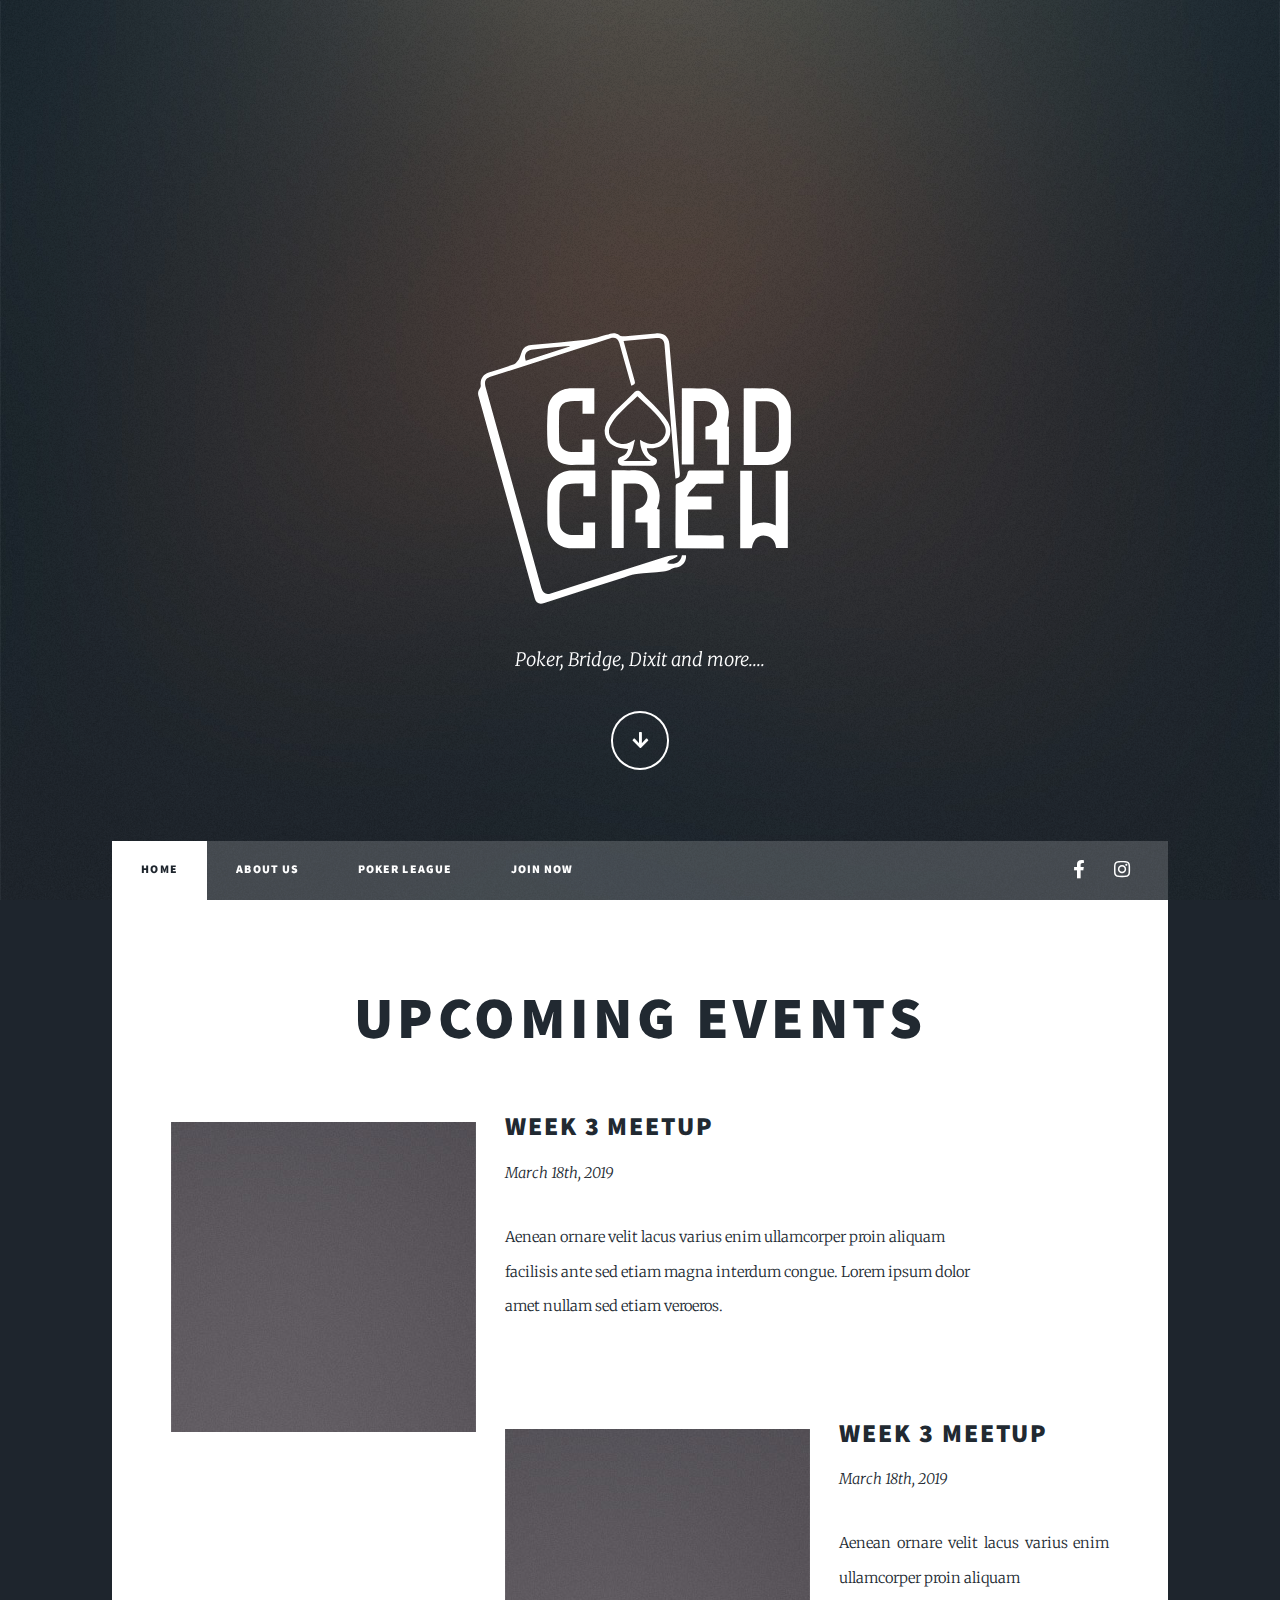
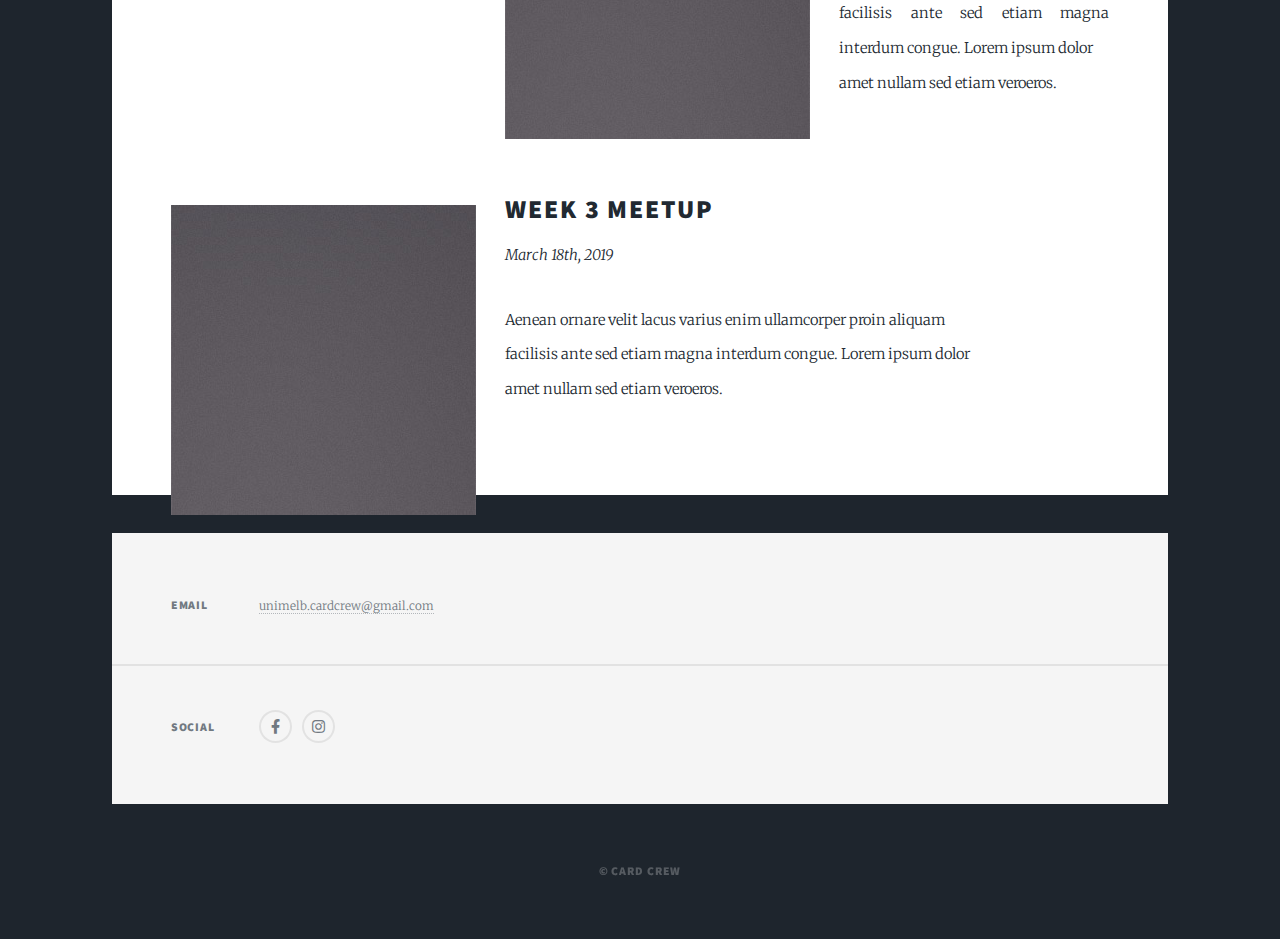
==== commit 3326477d: "Update index.html" ====
--- a/index.html
+++ b/index.html
@@ -19,7 +19,7 @@
 
 				<!-- Intro -->
 					<div id="intro">
-                        <img src="images/logo2.svg" alt="" height="500" width="500" / >
+                        <img src="images/logo2.svg" alt="" height="350" width="350" / >
 						<!--<h1>Card Crew</h1>-->
 						<p>Poker, Bridge, Dixit and more....</p>
 						<ul class="actions">
@@ -124,4 +124,4 @@
 			<script src="assets/js/main.js"></script>
 
 	</body>
-</html>+</html>
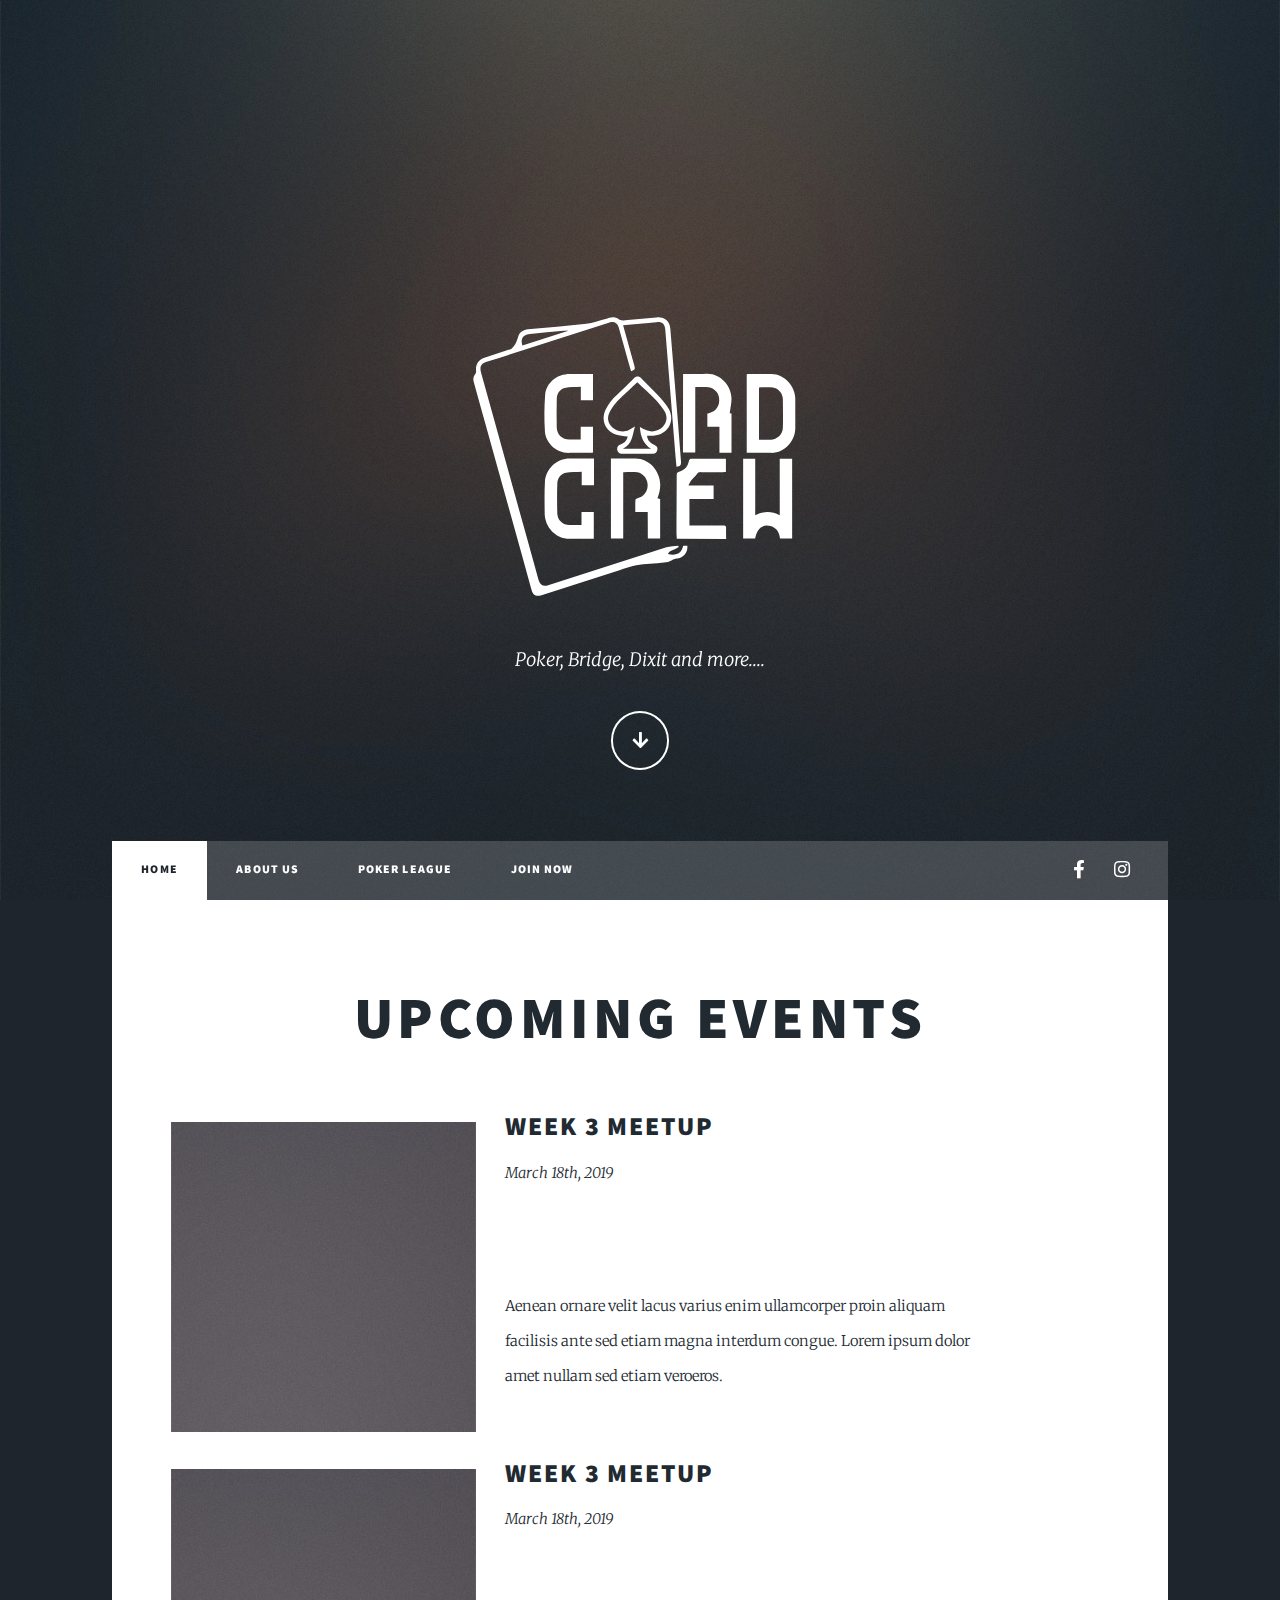
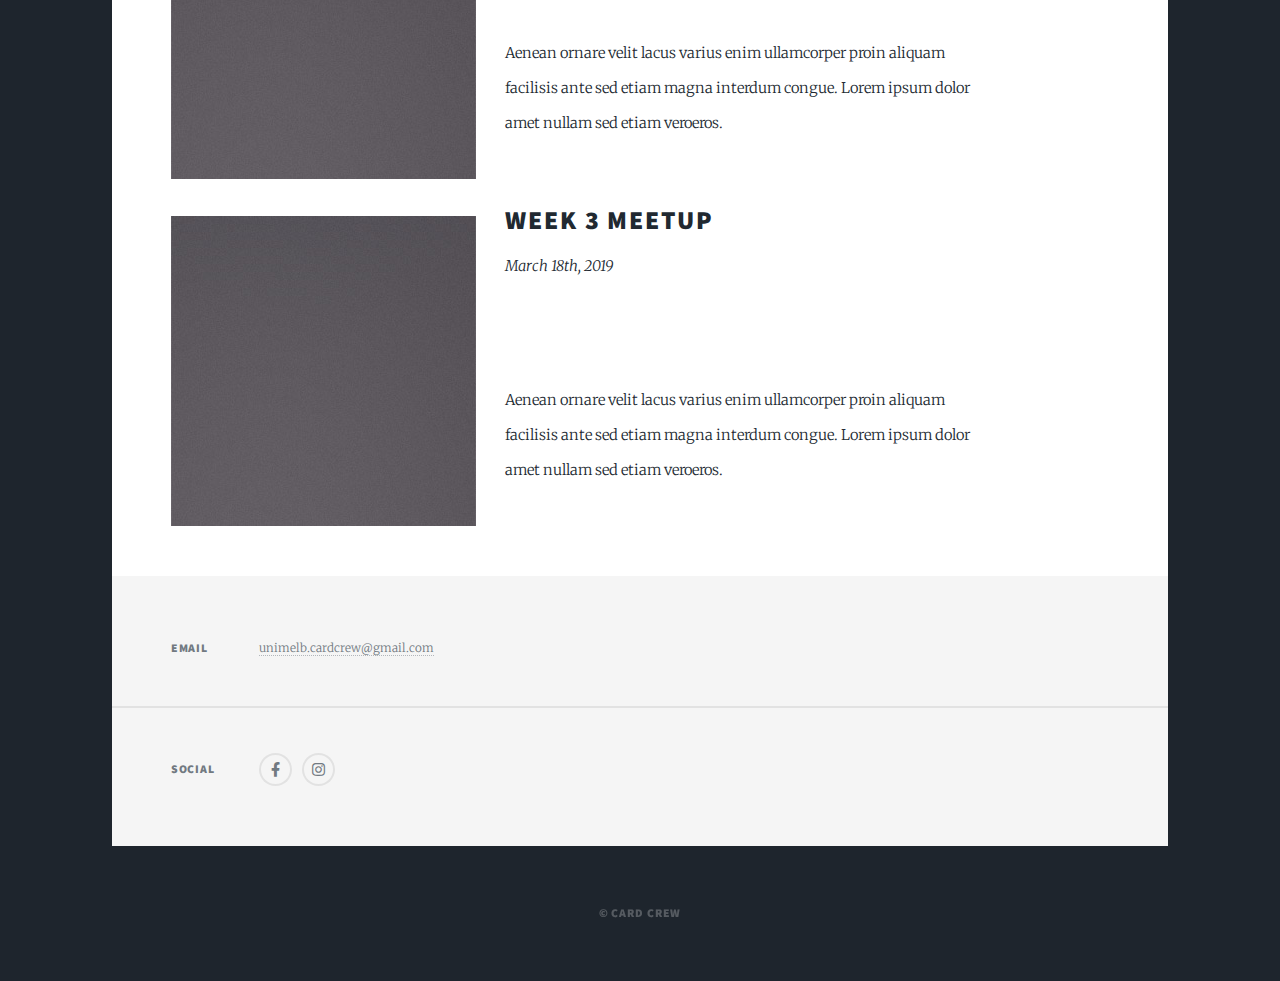
==== commit 39b04de8: "Add files via upload" ====
--- a/index.html
+++ b/index.html
@@ -6,7 +6,7 @@
 -->
 <html>
 	<head>
-		<title>- Home | Card Crew</title>
+		<title>Home | Card Crew</title>
 		<meta charset="utf-8" />
 		<meta name="viewport" content="width=device-width, initial-scale=1, user-scalable=no" />
 		<link rel="stylesheet" href="assets/css/main.css" />
@@ -19,11 +19,11 @@
 
 				<!-- Intro -->
 					<div id="intro">
-                        <img src="images/logo2.svg" alt="" height="350" width="350" / >
+                        <img class="image fit"src="images/logo2.svg" alt="" height="300" width="300" / >
 						<!--<h1>Card Crew</h1>-->
 						<p>Poker, Bridge, Dixit and more....</p>
 						<ul class="actions">
-							<li><a href="#header" class="button icon solid solo fa-arrow-down scrolly">Continue</a></li>
+							<li><a href="#header" class="button icon solid solo fa-arrow-down scrolly"></a></li>
 						</ul>
 					</div>
 
@@ -36,9 +36,9 @@
 					<nav id="nav">
 						<ul class="links">
 							<li class="active"><a href="index.html">Home</a></li>
-							<li><a href="generic.html">About Us</a></li>
-							<li><a href="elements.html">Poker League</a></li>
-							<li><a href="join.html">Join Now</a></li>                            
+							<li><a href="about-us.html">About Us</a></li>
+							<li><a href="poker-league.html">Poker League</a></li>
+							<li><a href="https://cardcrewnew.getqpay.com">Join Now</a></li>                            
 						</ul>
 						<ul class="icons">
 							<li><a href="https://www.facebook.com/cardcrew/" class="icon brands fa-facebook-f"><span class="label">Facebook</span></a></li>
@@ -52,42 +52,50 @@
                             <header class="major">
                                 <h2>Upcoming Events</a></h2>
                             </header>
-                            <p><span class="image left"><img src="images/pic08.jpg" alt="" /></span>
+                        <section>
+                            <span class="image left"><img src="images/pic08.jpg" alt="" /></span>
 							<header>
 								<h2>Week 3 Meetup</h2>
 								<p>March 18th, 2019 </p>
 							</header>
+                            <br class="mobile-break">
+                            <br class="mobile-break">
                             <p>
                             Aenean ornare velit lacus varius enim ullamcorper proin aliquam<br />
                             facilisis ante sed etiam magna interdum congue. Lorem ipsum dolor<br />
                             amet nullam sed etiam veroeros.
                             </p>
-                            <br />
-                            </p>
-                            <p><span class="image left"><img src="images/pic08.jpg" alt="" /></span>
+                        </section>
+                        <br />
+                        <section>
+                            <span class="image left"><img src="images/pic08.jpg" alt="" /></span>
 							<header>
 								<h2>Week 3 Meetup</h2>
 								<p>March 18th, 2019 </p>
 							</header>
+                            <br class="mobile-break">
+                            <br class="mobile-break">
                             <p>
                             Aenean ornare velit lacus varius enim ullamcorper proin aliquam<br />
                             facilisis ante sed etiam magna interdum congue. Lorem ipsum dolor<br />
                             amet nullam sed etiam veroeros.
                             </p>
-                            <br/>
-                            </p>
-
-                            <p><span class="image left"><img src="images/pic08.jpg" alt="" /></span>
+                        </section>
+                        <br />
+                        <section>
+                            <span class="image left"><img src="images/pic08.jpg" alt="" /></span>
 							<header>
 								<h2>Week 3 Meetup</h2>
 								<p>March 18th, 2019 </p>
 							</header>
+                            <br class="mobile-break">
+                            <br class="mobile-break">
                             <p>
                             Aenean ornare velit lacus varius enim ullamcorper proin aliquam<br />
                             facilisis ante sed etiam magna interdum congue. Lorem ipsum dolor<br />
                             amet nullam sed etiam veroeros.
                             </p>
-                            </p>
+                        </section
                         </section>
                     </div>
 				<!-- Footer -->
@@ -124,4 +132,4 @@
 			<script src="assets/js/main.js"></script>
 
 	</body>
-</html>
+</html>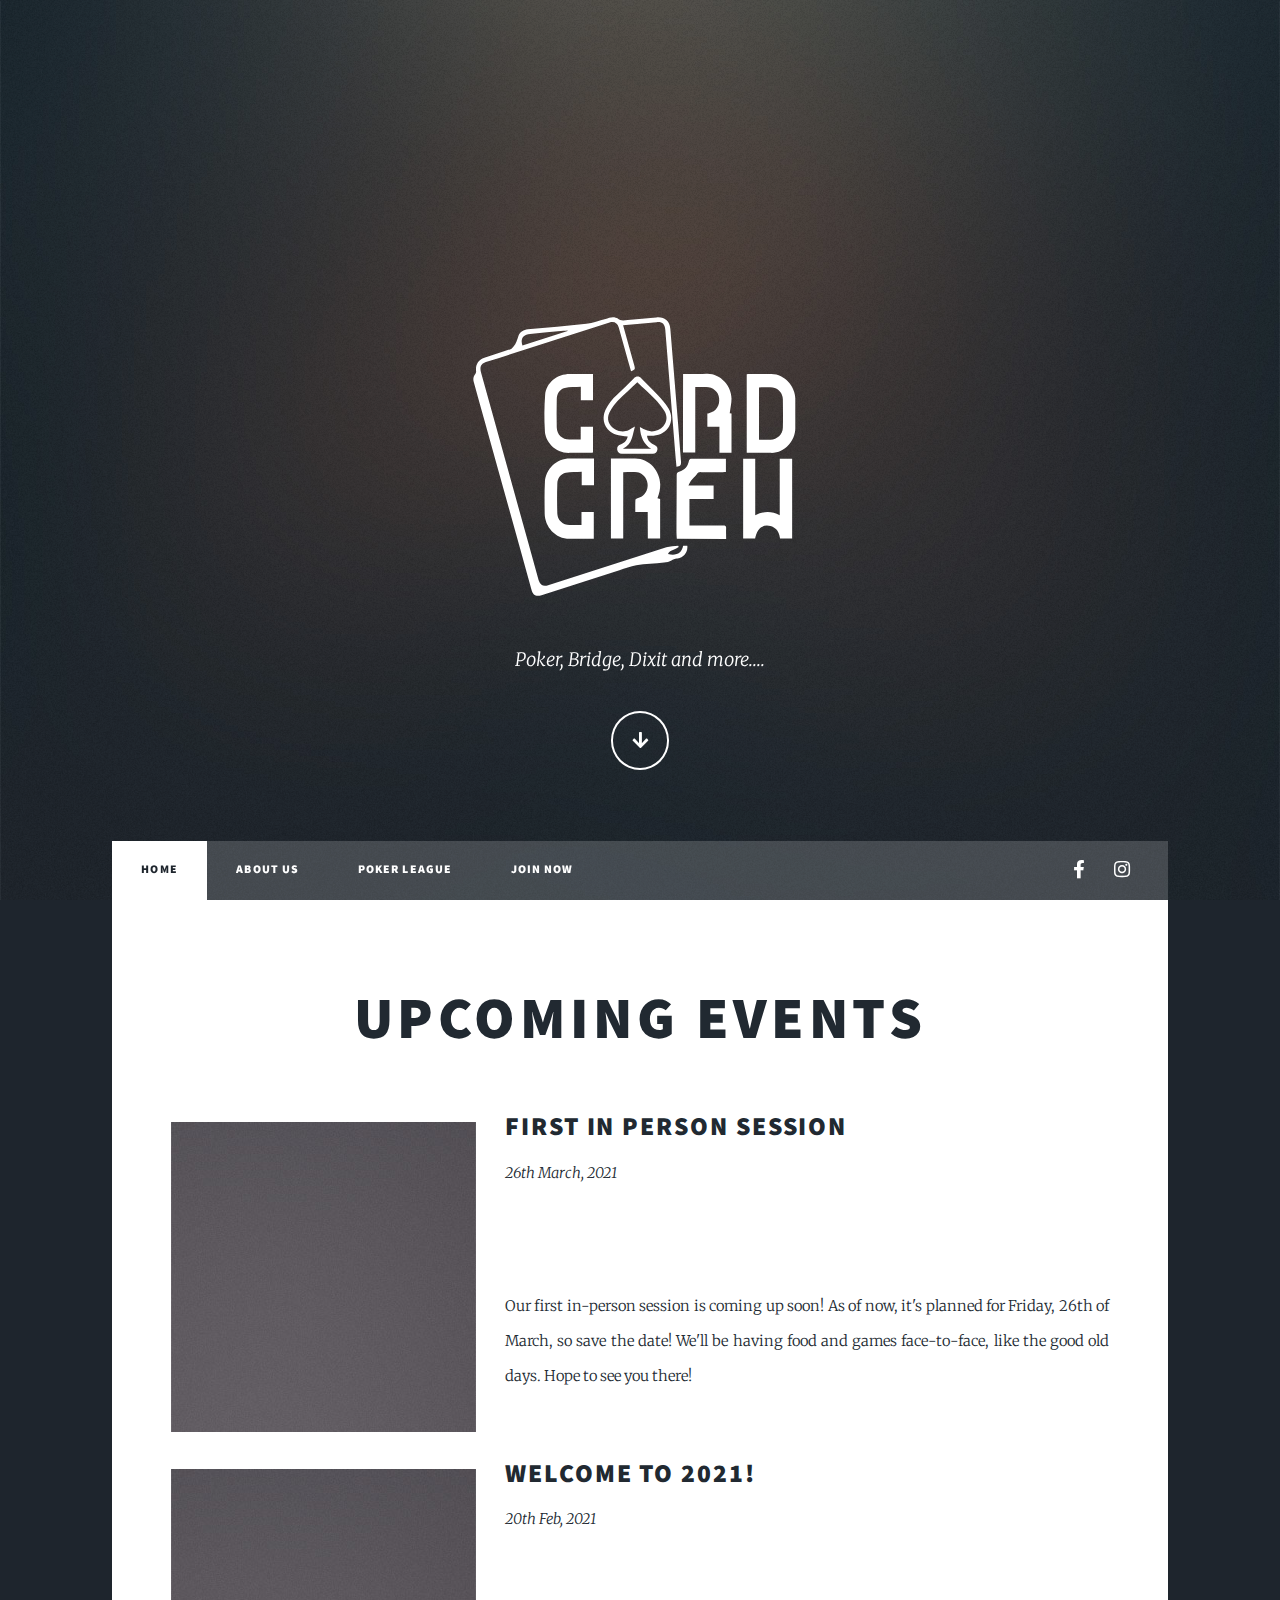
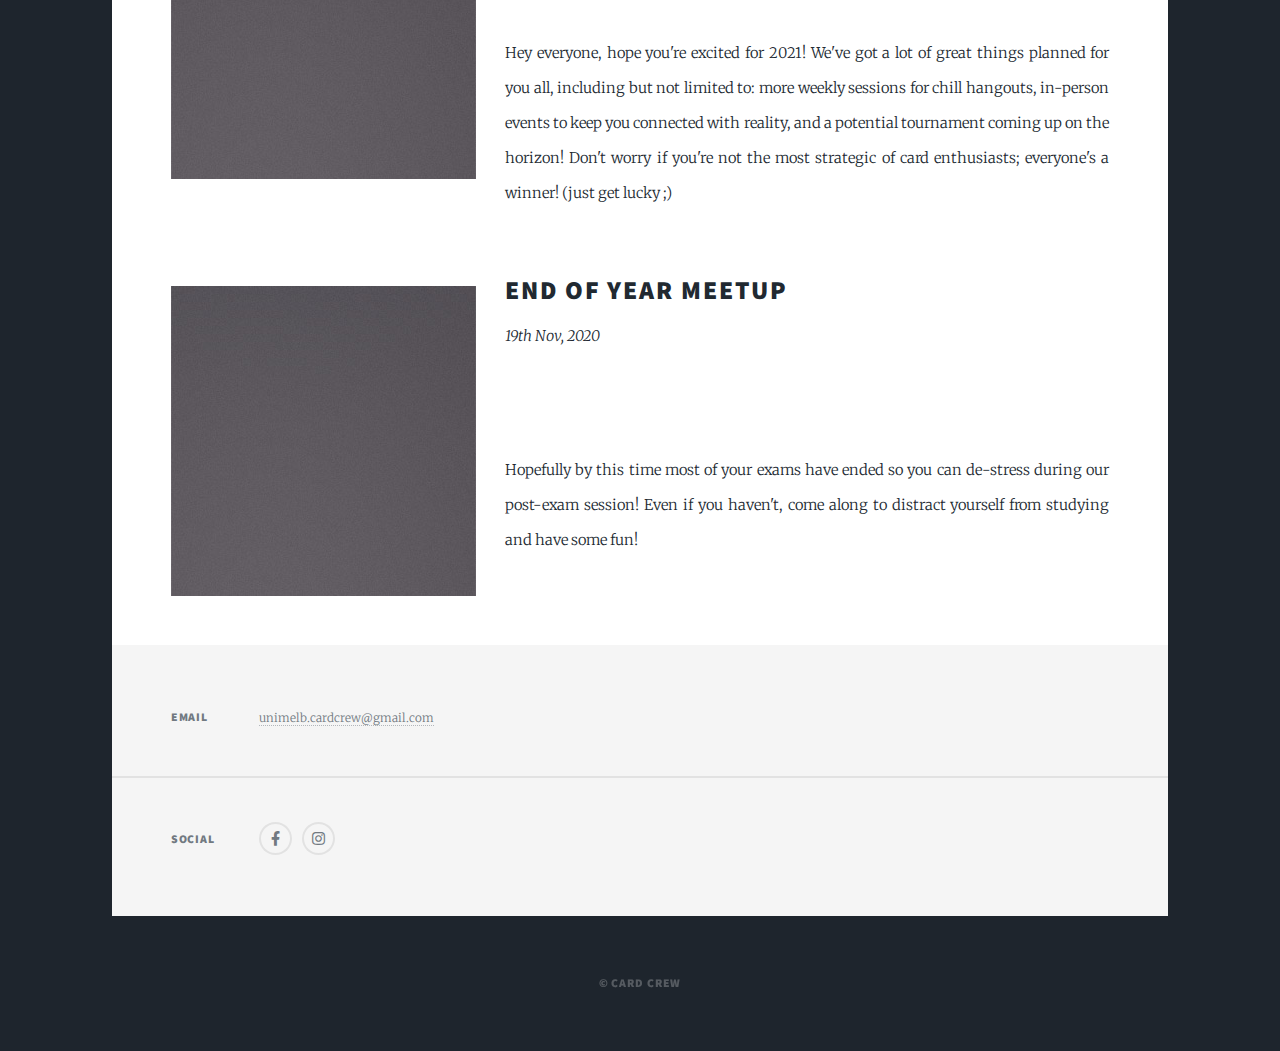
==== commit 0979a38b: "Reformatted text to fit better" ====
--- a/index.html
+++ b/index.html
@@ -38,7 +38,7 @@
 							<li class="active"><a href="index.html">Home</a></li>
 							<li><a href="about-us.html">About Us</a></li>
 							<li><a href="poker-league.html">Poker League</a></li>
-							<li><a href="https://cardcrewnew.getqpay.com">Join Now</a></li>                            
+							<li><a href="https://docs.google.com/forms/d/e/1FAIpQLSemJKAZJBWm4VBvb-zUQ4vnu_G3AQwl4UFADaLL86uiE68Vvg/viewform?usp=sf_link">Join Now</a></li>                            
 						</ul>
 						<ul class="icons">
 							<li><a href="https://www.facebook.com/cardcrew/" class="icon brands fa-facebook-f"><span class="label">Facebook</span></a></li>
@@ -55,45 +55,46 @@
                         <section>
                             <span class="image left"><img src="images/pic08.jpg" alt="" /></span>
 							<header>
-								<h2>Week 3 Meetup</h2>
-								<p>March 18th, 2019 </p>
+								<h2>First In Person Session</h2>
+								<p>26th March, 2021</p>
 							</header>
                             <br class="mobile-break">
                             <br class="mobile-break">
                             <p>
-                            Aenean ornare velit lacus varius enim ullamcorper proin aliquam<br />
-                            facilisis ante sed etiam magna interdum congue. Lorem ipsum dolor<br />
-                            amet nullam sed etiam veroeros.
+			    Our first in-person session is coming up soon! As of now, it's planned for Friday,
+	                    26th of March, so save the date! We'll be having food and games face-to-face,
+		            like the good old days. Hope to see you there!                            
                             </p>
                         </section>
                         <br />
                         <section>
                             <span class="image left"><img src="images/pic08.jpg" alt="" /></span>
 							<header>
-								<h2>Week 3 Meetup</h2>
-								<p>March 18th, 2019 </p>
+								<h2>Welcome to 2021!</h2>
+								<p>20th Feb, 2021 </p>
 							</header>
                             <br class="mobile-break">
                             <br class="mobile-break">
                             <p>
-                            Aenean ornare velit lacus varius enim ullamcorper proin aliquam<br />
-                            facilisis ante sed etiam magna interdum congue. Lorem ipsum dolor<br />
-                            amet nullam sed etiam veroeros.
+                            Hey everyone, hope you're excited for 2021! We've got a lot of great things planned for you all,
+		            including but not limited to: more weekly sessions for chill hangouts, in-person events to keep
+	                    you connected with reality, and a potential tournament coming up on the horizon! Don't worry
+		            if you're not the most strategic of card enthusiasts; everyone's a winner! (just get lucky ;) 
                             </p>
                         </section>
                         <br />
                         <section>
                             <span class="image left"><img src="images/pic08.jpg" alt="" /></span>
 							<header>
-								<h2>Week 3 Meetup</h2>
-								<p>March 18th, 2019 </p>
+								<h2>End of Year Meetup</h2>
+								<p>19th Nov, 2020</p>
 							</header>
                             <br class="mobile-break">
                             <br class="mobile-break">
                             <p>
-                            Aenean ornare velit lacus varius enim ullamcorper proin aliquam<br />
-                            facilisis ante sed etiam magna interdum congue. Lorem ipsum dolor<br />
-                            amet nullam sed etiam veroeros.
+                            Hopefully by this time most of your exams have ended so you can de-stress
+		            during our post-exam session! Even if you haven't, come along to distract
+		            yourself from studying and have some fun! 
                             </p>
                         </section
                         </section>
@@ -132,4 +133,4 @@
 			<script src="assets/js/main.js"></script>
 
 	</body>
-</html>+</html>
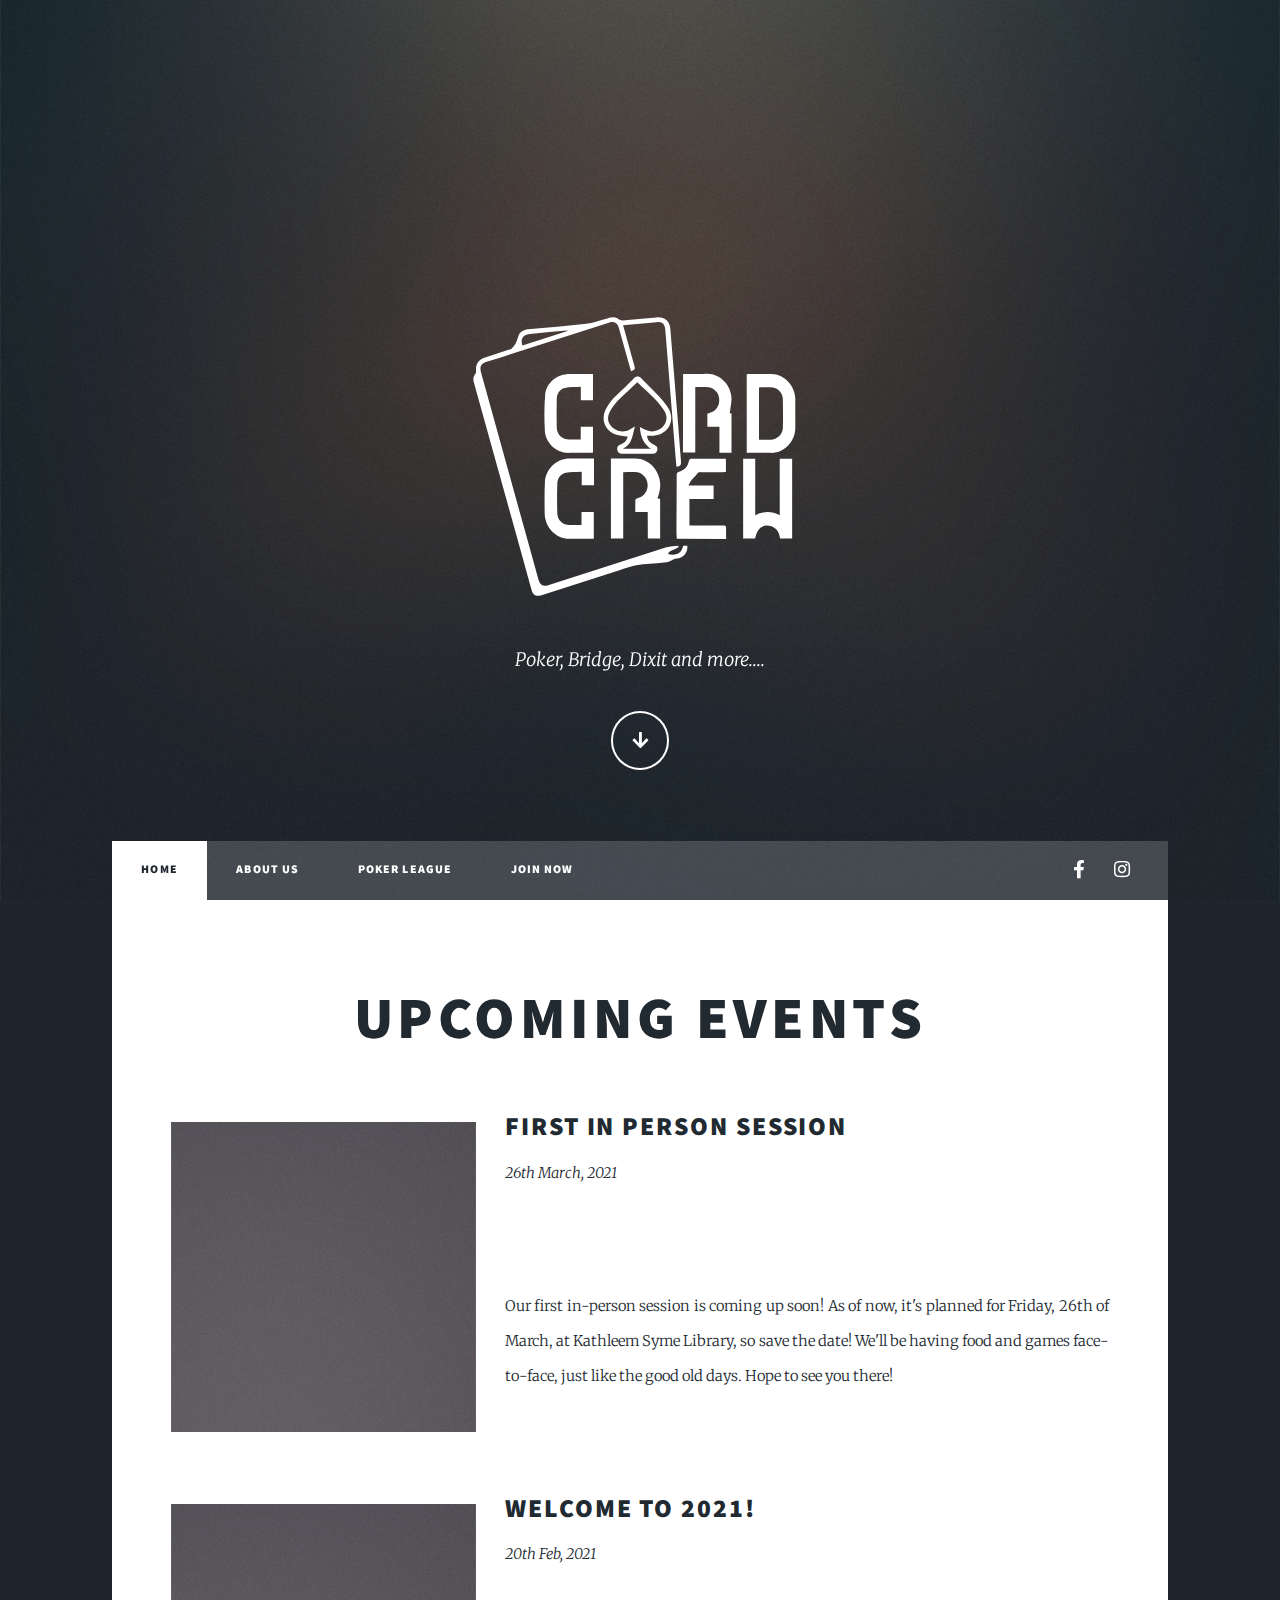
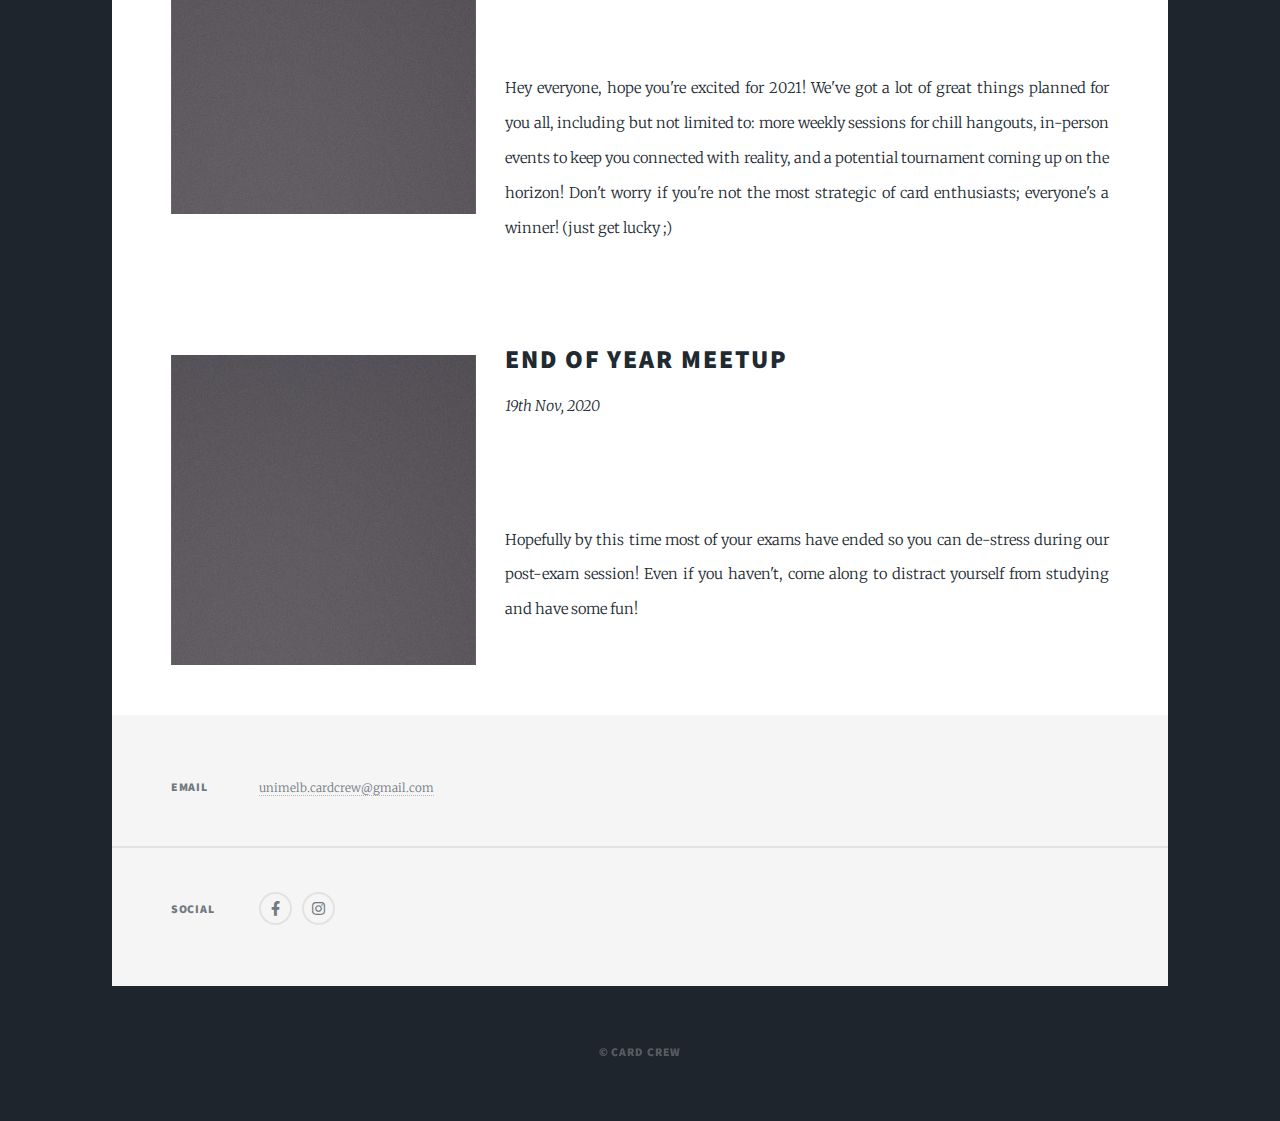
==== commit 6f8e1361: "Reformatting again" ====
--- a/index.html
+++ b/index.html
@@ -62,11 +62,12 @@
                             <br class="mobile-break">
                             <p>
 			    Our first in-person session is coming up soon! As of now, it's planned for Friday,
-	                    26th of March, so save the date! We'll be having food and games face-to-face,
-		            like the good old days. Hope to see you there!                            
+	                    26th of March, at Kathleem Syme Library, so save the date! We'll be having food and
+		            games face-to-face, just like the good old days. Hope to see you there!                            
                             </p>
                         </section>
                         <br />
+			<br />
                         <section>
                             <span class="image left"><img src="images/pic08.jpg" alt="" /></span>
 							<header>
@@ -83,6 +84,7 @@
                             </p>
                         </section>
                         <br />
+			<br />
                         <section>
                             <span class="image left"><img src="images/pic08.jpg" alt="" /></span>
 							<header>
